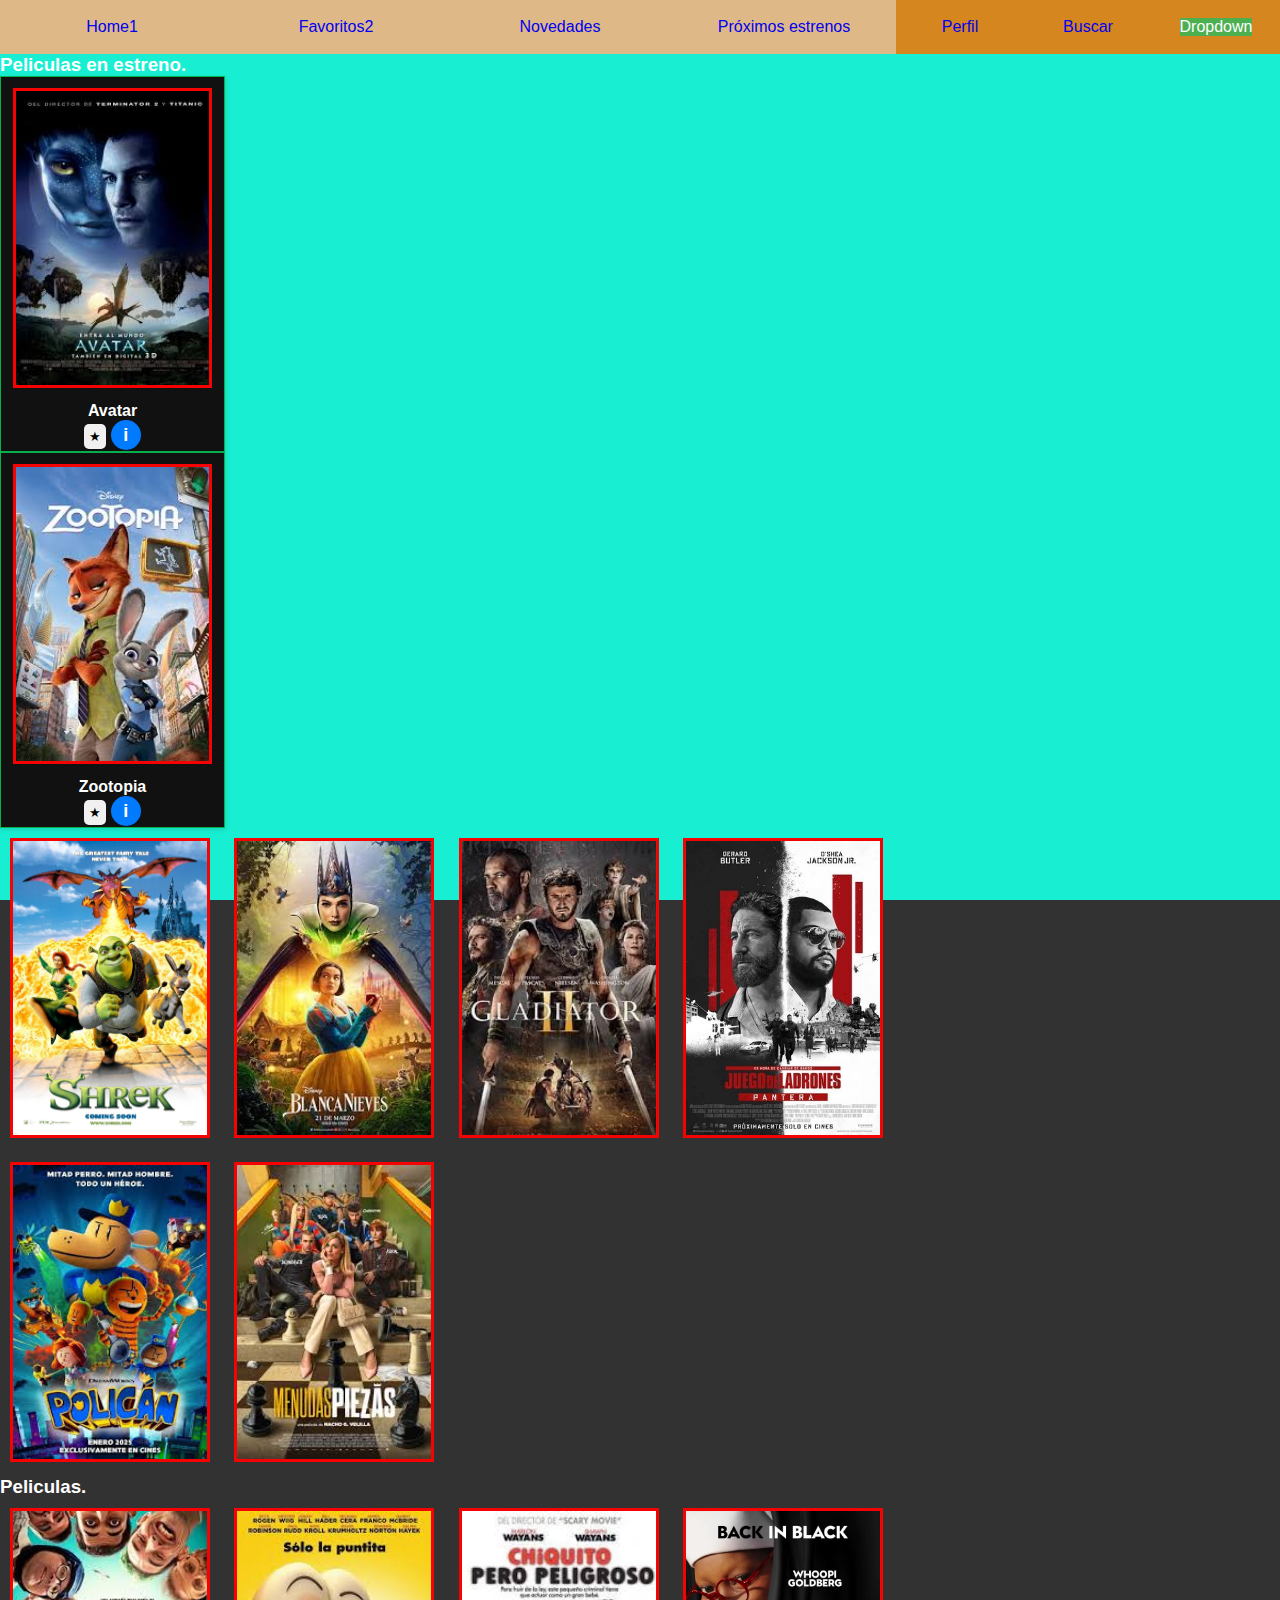
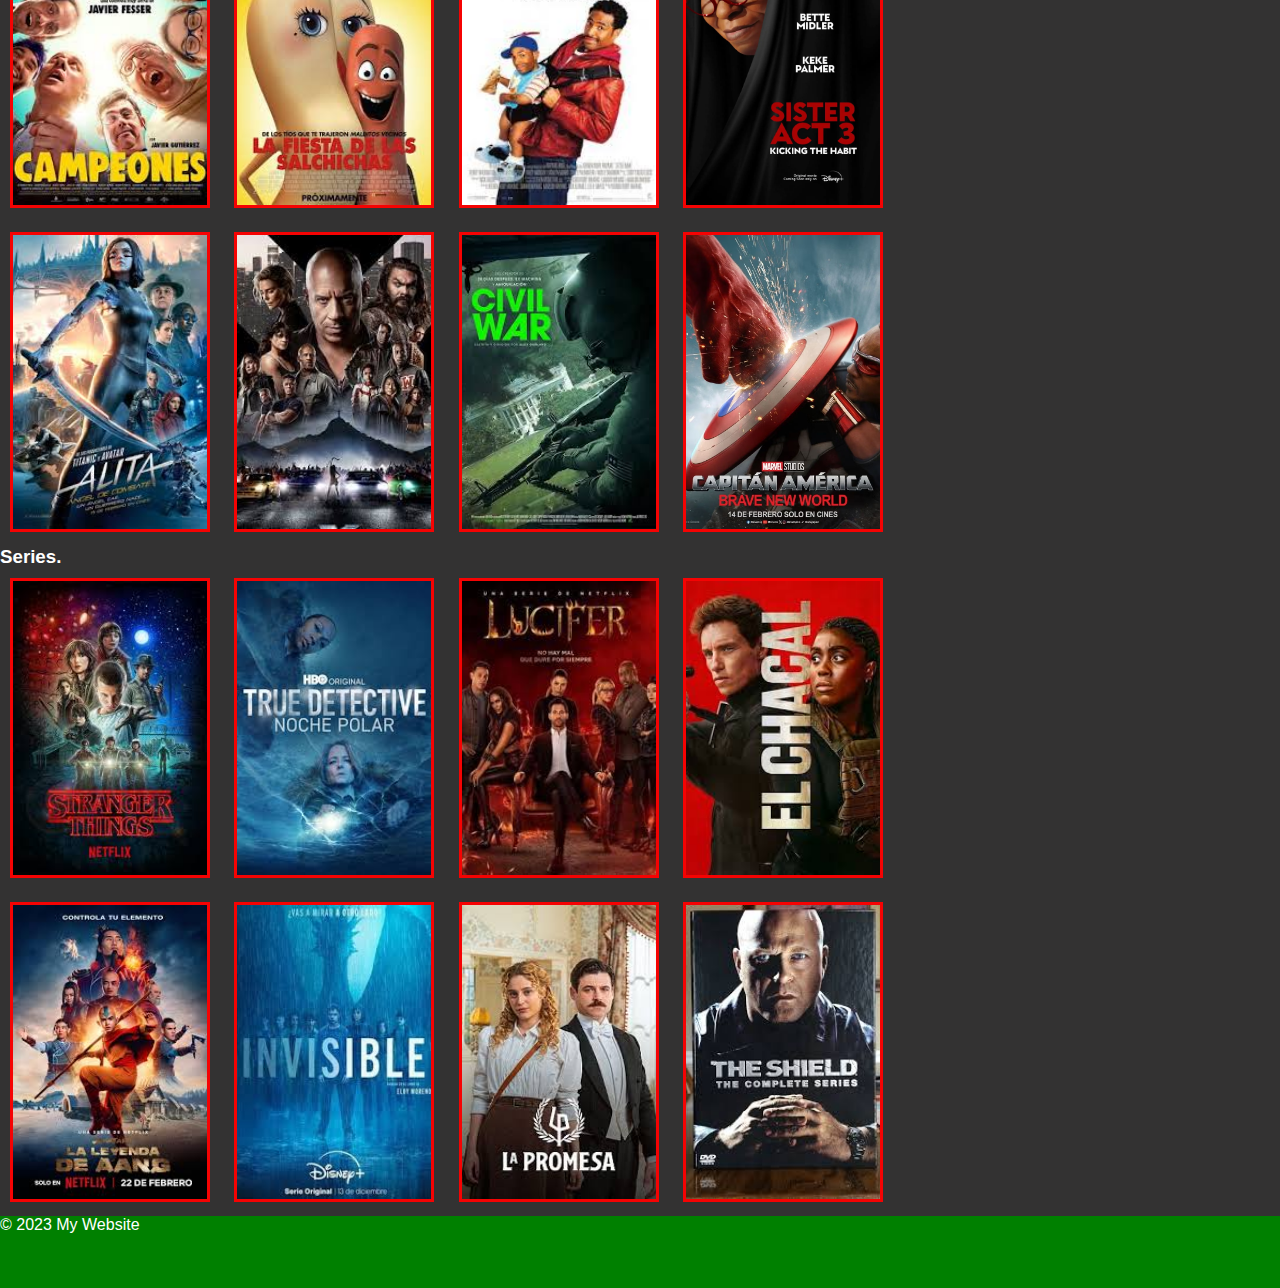
==== index.html @ f189e1e0 "He cambiado y arreglado la estructura." ====
<!DOCTYPE html>
<!-- Cabeceera con metadatos -->

<html lang="es">

<head>
    <meta charset="UTF-8">
    <meta name="viewport" content="width=device-width, initial-scale=1.0">
    <title>Ñecflix</title>
    <link rel="stylesheet" href="css/estructura.css" rel="stylesheet" type="text/css">
</head>

<!-- Cuerpo con contenido -->

<body>
    <div class="grid-layout">
        <nav id="barra1">
            <ul>
                <li><a href="index.html">Home1</a></li>
                <li><a href="index2.html">Favoritos2</a></li>
                <li><a href="contact.html">Novedades</a></li>
                <li><a href="contact.html">Próximos estrenos</a></li>
            </ul>
        </nav>
        <nav id="barra2">
            <ul>
                <li><a href="login.html">Perfil</a></li>
                <li><a href="register.html">Buscar</a></li>
                <li>
                    <div class="dropdown">
                        <button class="dropbtn">Dropdown</button>
                        <div class="dropdown-content">
                            <a href="#">Link 1</a>
                            <a href="#">Link 2</a>
                            <a href="#">Link 3</a>
                        </div>
                    </div>
                </li>
            </ul>

        </nav>
        
        <main class="main-content">
            <h3>Peliculas en estreno.</h3>
            <div class="fotos">
                
                <div class="producto">
                    <img class="foto" src="./imgs/avatar.jpg">
                   
                    <div class="info">
                        <h4>Avatar</h4>
                        <button class="estrella">★</button>
                        <div class="info-circle">i</div>
                       
                    </div>
                </div>
                <div class="producto">
                <img class="foto" src="./imgs/Zootropolis.jpg">
                <div class="info">
                    <h4>Zootopia</h4>
                    <button class="estrella">★</button>
                    <div class="info-circle">i</div>
                </div>
                </div>
                <img class="foto" src="./imgs/Shrek.jpg">
                <img class="foto" src="./imgs/Disney.jpg">
                <img class="foto" src="./imgs/Gladiator.jpg">
                <img class="foto" src="./imgs/Ladrones.jpg">
                <img class="foto" src="./imgs/Polican.jpg">
                <img class="foto" src="./imgs/Piezas.jpg">


           <h3>Peliculas.</h3>

            <img class="foto" src="./imgs/campeones.jpg">
            <img class="foto" src="./imgs/Salchicha.jpg">
            <img class="foto" src="./imgs/Chiquito.jpg">
            <img class="foto" src="./imgs/Back.webp">
            <img class="foto" src="./imgs/Alita.jpg">
            <img class="foto" src="./imgs/Fast an furius.jpg">
            <img class="foto" src="./imgs/War.jpg">
            <img class="foto" src="./imgs/America.avif">

           <h3>Series.</h3> 
           
           <img class="foto" src="./imgs/Stranger.jpg">
           <img class="foto" src="./imgs/Detective.jpg">
           <img class="foto" src="./imgs/Lucifer.jpg">
           <img class="foto" src="./imgs/Chacal.jpg">
           <img class="foto" src="./imgs/Hank.jpg">
           <img class="foto" src="./imgs/Invisible.jpg">
           <img class="foto" src="./imgs/Promesa.jpg">
           <img class="foto" src="./imgs/Escudo.jpg">

            </div>
         
    </main>
      
        
      
        <footer id="footer">
            <p>&copy; 2023 My Website</p>
        </footer>
    </div>

</body>

</html>
---- css/estructura.css ----
* {
    margin: 0;
    padding: 0;
    box-sizing: border-box;
}

body {
    font-family: Arial, sans-serif;
    background-color: #333232;
    color: #ffffff;
}


/* Disposicion del la pagina */

.grid-layout {
    display: grid;
    grid-template-columns: 70% auto;
    grid-template-rows: 6% auto 8%;
    grid-template-areas: 'barra1 barra2' 'cuerpo cuerpo' 'footer footer';
    width: 100%;
    height: 100vh;
    margin: 0 auto;
    background-color: rgb(24, 238, 209);
}

#barra1 {
    grid-area: barra1;
    width: 100%;
    background-color: yellow;
}

#barra2 {
    grid-area: barra2;
    width: 100%;
    background-color: palevioletred;
}

#barra1 ul,
#barra2 ul {
    display: flex;
    list-style-type: none;
}

#cuerpo {
    grid-area: cuerpo;
    background-color: rgb(255, 0, 0);
}

#footer {
 grid-area: footer;
 background-color: green;
}

a {
    text-decoration: none;
}

#barra2 ul {
    display: flex;
    justify-content: space-around;
    align-items: center;
    width: 100%;
    height: 100%;
}

#barra2 ul li {
    text-align: center;
    align-content: center;
    width: 100%;
    height: 100%;
    background-color: rgb(214, 134, 30);
}

#barra1 ul {
    display: flex;
    background-color: burlywood;
    width: 100%;
    height: 100%;
}

#barra1 ul li {
    text-align: center;
    align-content: center;
    width: 100%;
    height: 100%;
}


/* Estilos de boton desplegable*/

.dropbtn {
    background-color: #4CAF50;
    color: white;
    font-size: 16px;
    border: none;
    cursor: pointer;
}


/* The container <div> - needed to position the dropdown content */

.dropdown {
    position: relative;
    display: inline-block;
}


/* Dropdown Content (Hidden by Default) */

.dropdown-content {
    display: none;
    position: absolute;
    background-color: #f9f9f9;
    min-width: 160px;
    z-index: 1;
}


.footer {
    grid-area: footer;
    background-color: #333;
    color: white;
    text-align: center;
    padding: 10px;
}
    /*Jose Antonio*/
    .foto{
        width: 200px;
        height: 300px;
        object-fit: cover;
        margin: 10px;
        border: 3px solid rgb(245, 3, 3);
       text-align: center;
       line-height: 10px;
       
       
      
    }
    .producto {
        width: 225px; /* Ajusta según tu necesidad */
        text-align: center;
        border: 1px solid #06b14d;
        padding: 1px;
        box-shadow: 1px 2px 5px rgba(0, 0, 0, 0.1);
        background-color: #111111;
    }
    
    .producto img {
        width: 90%;
    }
    
    .info {
        margin-top: 0px;
        align-items: center;
        text-align: center;
    }
    
    .like-btn, .estrella {
        background: #f0f0f0;
        border: none;
        padding: 5px 5px;
        margin: 1Spx;
        border-radius: 5px;
        align-items: left;
    }
    s
    .like-btn:hover {
        background: #4CAF50;
        color: white;
    }
    
    .estrella:hover {
        background: #f8fc0f;
        color: rgb(10, 10, 10);
    }
    .h4{
        background-color: #f0f0f0;
    }
    
    
    .info-circle {
        width: 30px;
        height: 30px;
        background-color: #007bff; 
        color: white;
        font-size: 18px;
        font-weight: bold;
        text-align: center;
        line-height: 30px;
        border-radius: 50%; /* Hace que sea un círculo */
        cursor: pointer;
        display: inline-block;
    }
    
    .info-circle:hover {
        background-color: #0056b3; 
    }





.dropdown-content a {
    color: black;
    padding: 12px 16px;
    text-decoration: none;
    display: block;
}


/

.dropdown-content a:hover {
    background-color: #f1f1f1
}




.dropdown:hover .dropdown-content {
    display: block;
}



.dropdown:hover .dropbtn {
    background-color: #3e8e41;
}


/* Lo del RESPONSIVE */


/*TABLETS*/

@media (max-width: 768px) {
    .grid-layout {
        grid-template-columns: auto;
        grid-template-rows: 7% 7% 80% auto;
        grid-template-areas: 'barra1' 'barra2' 'cuerpo' 'footer';
    }
    #barra1 {
        grid-area: barra1;
        width: 100%;
        height: 100%;
    }
    #barra2 {
        grid-area: barra2;
        width: 100%;
        height: 100%;
    }
}


/*MOVILES*/

@media (max-width: 650px) {
    .grid-layout {
        grid-template-columns: 20% auto;
        grid-template-rows: 10% 80% auto;
        grid-template-areas: 'barra1 barra1' 'barra2 cuerpo' 'barra2 footer';
    }
    #barra1 {
        grid-area: barra1;
        width: 100%;
        height: 100;
    }
    #barra2 {
        grid-area: barra2;
        width: 100%;
        height: 100%;
    }
    #barra2 ul {
        display: block;
        list-style-type: none;
    }
}
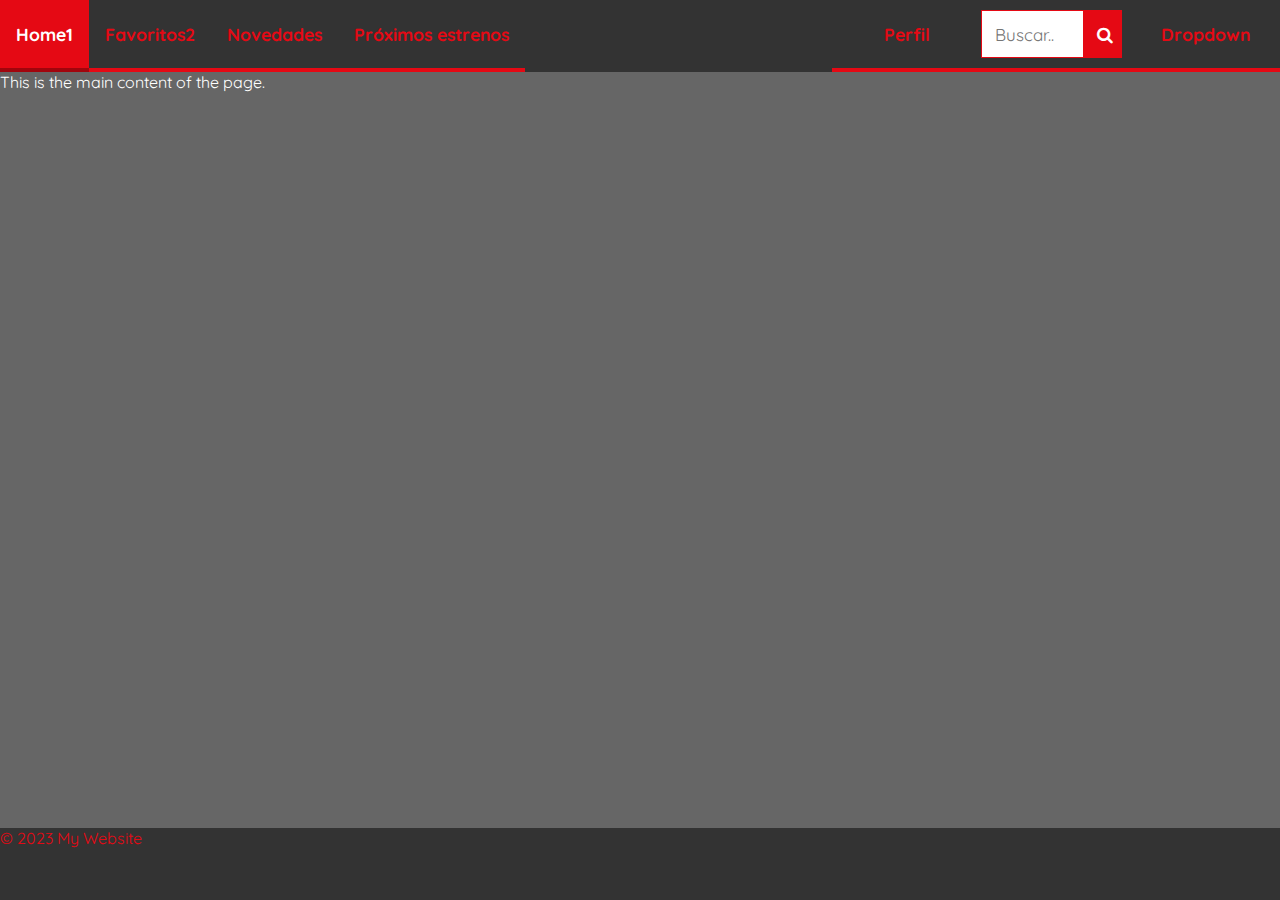
==== commit 5ee6dc44: "I3C1: Terminado: Corrección Página Responsive." ====
--- a/index.html
+++ b/index.html
@@ -8,6 +8,11 @@
     <meta name="viewport" content="width=device-width, initial-scale=1.0">
     <title>Ñecflix</title>
     <link rel="stylesheet" href="css/estructura.css" rel="stylesheet" type="text/css">
+    <link rel="stylesheet" href="css/variables.css" rel="stylesheet" type="text/css">
+    <link rel="stylesheet" href="https://cdnjs.cloudflare.com/ajax/libs/font-awesome/4.7.0/css/font-awesome.min.css">
+    <link rel="preconnect" href="https://fonts.googleapis.com">
+    <link rel="preconnect" href="https://fonts.gstatic.com" crossorigin>
+    <link href="https://fonts.googleapis.com/css2?family=Quicksand:wght@300..700&display=swap" rel="stylesheet">
 </head>
 
 <!-- Cuerpo con contenido -->
@@ -24,9 +29,14 @@
         </nav>
         <nav id="barra2">
             <ul>
-                <li><a href="login.html">Perfil</a></li>
-                <li><a href="register.html">Buscar</a></li>
-                <li>
+                <li class="botonPerfil"><a href="login.html">Perfil</a></li>
+                <li class="botonBuscador">
+                    <form class="example" action="action_page.php">
+                        <input type="text" placeholder="Buscar.." name="search">
+                        <button type="submit"><i class="fa fa-search"></i></button>
+                    </form>
+                </li>
+                <li class="botonDropdown">
                     <div class="dropdown">
                         <button class="dropbtn">Dropdown</button>
                         <div class="dropdown-content">
@@ -39,70 +49,13 @@
             </ul>
 
         </nav>
-        
-        <main class="main-content">
-            <h3>Peliculas en estreno.</h3>
-            <div class="fotos">
-                
-                <div class="producto">
-                    <img class="foto" src="./imgs/avatar.jpg">
-                   
-                    <div class="info">
-                        <h4>Avatar</h4>
-                        <button class="estrella">★</button>
-                        <div class="info-circle">i</div>
-                       
-                    </div>
-                </div>
-                <div class="producto">
-                <img class="foto" src="./imgs/Zootropolis.jpg">
-                <div class="info">
-                    <h4>Zootopia</h4>
-                    <button class="estrella">★</button>
-                    <div class="info-circle">i</div>
-                </div>
-                </div>
-                <img class="foto" src="./imgs/Shrek.jpg">
-                <img class="foto" src="./imgs/Disney.jpg">
-                <img class="foto" src="./imgs/Gladiator.jpg">
-                <img class="foto" src="./imgs/Ladrones.jpg">
-                <img class="foto" src="./imgs/Polican.jpg">
-                <img class="foto" src="./imgs/Piezas.jpg">
-
-
-           <h3>Peliculas.</h3>
-
-            <img class="foto" src="./imgs/campeones.jpg">
-            <img class="foto" src="./imgs/Salchicha.jpg">
-            <img class="foto" src="./imgs/Chiquito.jpg">
-            <img class="foto" src="./imgs/Back.webp">
-            <img class="foto" src="./imgs/Alita.jpg">
-            <img class="foto" src="./imgs/Fast an furius.jpg">
-            <img class="foto" src="./imgs/War.jpg">
-            <img class="foto" src="./imgs/America.avif">
-
-           <h3>Series.</h3> 
-           
-           <img class="foto" src="./imgs/Stranger.jpg">
-           <img class="foto" src="./imgs/Detective.jpg">
-           <img class="foto" src="./imgs/Lucifer.jpg">
-           <img class="foto" src="./imgs/Chacal.jpg">
-           <img class="foto" src="./imgs/Hank.jpg">
-           <img class="foto" src="./imgs/Invisible.jpg">
-           <img class="foto" src="./imgs/Promesa.jpg">
-           <img class="foto" src="./imgs/Escudo.jpg">
-
-            </div>
-         
-    </main>
-      
-        
-      
+        <main id="cuerpo">
+            <p>This is the main content of the page.</p>
+        </main>
         <footer id="footer">
             <p>&copy; 2023 My Website</p>
         </footer>
     </div>
-
 </body>
 
 </html>--- a/css/estructura.css
+++ b/css/estructura.css
@@ -1,10 +1,16 @@
-
 * {
     margin: 0;
     padding: 0;
     box-sizing: border-box;
 }
 
+* {
+    font-family: "Quicksand", serif;
+    font-optical-sizing: auto;
+    font-weight: 400;
+    font-style: normal;
+}
+
 body {
     font-family: Arial, sans-serif;
     background-color: #333232;
@@ -16,25 +22,24 @@
 
 .grid-layout {
     display: grid;
-    grid-template-columns: 70% auto;
-    grid-template-rows: 6% auto 8%;
+    grid-template-columns: 65% auto;
+    grid-template-rows: 8% auto 8%;
     grid-template-areas: 'barra1 barra2' 'cuerpo cuerpo' 'footer footer';
     width: 100%;
     height: 100vh;
     margin: 0 auto;
-    background-color: rgb(24, 238, 209);
+    background-color: var(--colorInterface);
 }
 
 #barra1 {
     grid-area: barra1;
     width: 100%;
-    background-color: yellow;
+    background-color: var(--colorInterface);
 }
 
 #barra2 {
     grid-area: barra2;
     width: 100%;
-    background-color: palevioletred;
 }
 
 #barra1 ul,
@@ -45,12 +50,13 @@
 
 #cuerpo {
     grid-area: cuerpo;
-    background-color: rgb(255, 0, 0);
+    background-color: var(--colorFondo);
 }
 
 #footer {
- grid-area: footer;
- background-color: green;
+    grid-area: footer;
+    background-color: var(--colorInterface);
+    color: var(--colorRojo);
 }
 
 a {
@@ -70,12 +76,13 @@
     align-content: center;
     width: 100%;
     height: 100%;
-    background-color: rgb(214, 134, 30);
+    background-color: var(--colorInterface);
+    border-bottom: var(--colorRojo) 0.5vh solid;
 }
 
 #barra1 ul {
     display: flex;
-    background-color: burlywood;
+    justify-content: flex-start;
     width: 100%;
     height: 100%;
 }
@@ -83,17 +90,47 @@
 #barra1 ul li {
     text-align: center;
     align-content: center;
-    width: 100%;
-    height: 100%;
+    height: 100%;
+    padding-left: 1em;
+    padding-right: 1em;
+    background-color: var(--colorInterface);
+    border-bottom: var(--colorRojo) 0.5vh solid;
+}
+
+#barra1 ul li a,
+#barra2 ul li a {
+    width: 100%;
+    height: 100%;
+    color: var(--colorRojo);
+    text-decoration: none;
+    font-size: 1.1em;
+    font-weight: bolder;
+}
+
+#barra1 ul li:hover,
+#barra2 ul li:hover {
+    background-color: var(--colorRojo);
+    border-bottom: var(--colorRojoRespaldo) 0.5vh solid;
+    a {
+        color: var(--colorBlanco);
+    }
+}
+
+#barra2 ul li.buscador:hover {
+    background-color: var(--colorInterface);
+    border-bottom: var(--colorRojo) 0.5vh solid;
 }
 
 
 /* Estilos de boton desplegable*/
 
 .dropbtn {
-    background-color: #4CAF50;
-    color: white;
-    font-size: 16px;
+    width: 100%;
+    height: 100%;
+    background-color: var(--colorInterface);
+    font-size: 1.1em;
+    font-weight: bolder;
+    color: var(--colorRojo);
     border: none;
     cursor: pointer;
 }
@@ -102,8 +139,10 @@
 /* The container <div> - needed to position the dropdown content */
 
 .dropdown {
+    width: 100%;
+    height: 100%;
     position: relative;
-    display: inline-block;
+    display: block;
 }
 
 
@@ -113,129 +152,103 @@
     display: none;
     position: absolute;
     background-color: #f9f9f9;
-    min-width: 160px;
+    width: 100%;
     z-index: 1;
 }
 
 
-.footer {
-    grid-area: footer;
-    background-color: #333;
-    color: white;
-    text-align: center;
-    padding: 10px;
-}
-    /*Jose Antonio*/
-    .foto{
-        width: 200px;
-        height: 300px;
-        object-fit: cover;
-        margin: 10px;
-        border: 3px solid rgb(245, 3, 3);
-       text-align: center;
-       line-height: 10px;
-       
-       
-      
-    }
-    .producto {
-        width: 225px; /* Ajusta según tu necesidad */
-        text-align: center;
-        border: 1px solid #06b14d;
-        padding: 1px;
-        box-shadow: 1px 2px 5px rgba(0, 0, 0, 0.1);
-        background-color: #111111;
-    }
-    
-    .producto img {
-        width: 90%;
-    }
-    
-    .info {
-        margin-top: 0px;
-        align-items: center;
-        text-align: center;
-    }
-    
-    .like-btn, .estrella {
-        background: #f0f0f0;
-        border: none;
-        padding: 5px 5px;
-        margin: 1Spx;
-        border-radius: 5px;
-        align-items: left;
-    }
-    s
-    .like-btn:hover {
-        background: #4CAF50;
-        color: white;
-    }
-    
-    .estrella:hover {
-        background: #f8fc0f;
-        color: rgb(10, 10, 10);
-    }
-    .h4{
-        background-color: #f0f0f0;
-    }
-    
-    
-    .info-circle {
-        width: 30px;
-        height: 30px;
-        background-color: #007bff; 
-        color: white;
-        font-size: 18px;
-        font-weight: bold;
-        text-align: center;
-        line-height: 30px;
-        border-radius: 50%; /* Hace que sea un círculo */
-        cursor: pointer;
-        display: inline-block;
-    }
-    
-    .info-circle:hover {
-        background-color: #0056b3; 
-    }
-
-
-
-
+/* Links inside the dropdown */
 
 .dropdown-content a {
     color: black;
-    padding: 12px 16px;
+    padding-top: 1em;
+    padding-bottom: 1em;
     text-decoration: none;
     display: block;
 }
 
 
-/
+/* Change color of dropdown links on hover */
 
 .dropdown-content a:hover {
     background-color: #f1f1f1
 }
 
 
-
+/* Show the dropdown menu on hover */
 
 .dropdown:hover .dropdown-content {
     display: block;
 }
 
 
+/* Change the background color of the dropdown button when the dropdown content is shown */
 
 .dropdown:hover .dropbtn {
-    background-color: #3e8e41;
-}
-
-
-/* Lo del RESPONSIVE */
-
-
-/*TABLETS*/
-
-@media (max-width: 768px) {
+    background-color: var(--colorRojo);
+    color: var(--colorBlanco);
+}
+
+
+/*---BOTON BUSCAR-----------------------------------------------------------------------------------------------------------*/
+
+.example input[type=text] {
+    padding: 1vw;
+    font-size: 17px;
+    border: 1px solid var(--colorRojo);
+    float: left;
+    width: 80%;
+    height: 100%;
+    background: var(--colorBlanco);
+}
+
+
+/* Style the submit button */
+
+form.example button {
+    float: left;
+    width: 20%;
+    padding: 1vw;
+    background: var(--colorRojo);
+    color: var(--colorBlanco);
+    font-size: 17px;
+    border: 1px solid var(--colorRojo);
+    border-left: none;
+    /* Prevent double borders */
+    cursor: pointer;
+}
+
+form.example button:hover {
+    background: var(--colorRojoRespaldo);
+}
+
+
+/* Clear floats */
+
+form.example::after {
+    content: "";
+    clear: both;
+    display: table;
+}
+
+
+/*---Lo del RESPONSIVE------------------------------------------------------------------------------------------------------ */
+
+
+/*GRANDES*/
+
+.example input[type=text] {
+    width: 8vw;
+}
+
+form.example button {
+    width: 3vw;
+}
+
+
+/*MEDIANO*/
+
+@media (max-width: 975px) {
     .grid-layout {
         grid-template-columns: auto;
         grid-template-rows: 7% 7% 80% auto;
@@ -251,12 +264,22 @@
         width: 100%;
         height: 100%;
     }
-}
-
-
-/*MOVILES*/
-
-@media (max-width: 650px) {
+    #barra1 ul li {
+        width: 100%;
+        padding: 0;
+    }
+    .example input[type=text] {
+        width: 80%;
+    }
+    form.example button {
+        width: 20%;
+    }
+}
+
+
+/*NORMAL*/
+
+@media (max-width: 768px) {
     .grid-layout {
         grid-template-columns: 20% auto;
         grid-template-rows: 10% 80% auto;
@@ -276,5 +299,56 @@
         display: block;
         list-style-type: none;
     }
-}
-
+    #barra2 ul li {
+        text-align: center;
+        align-content: center;
+        width: 100%;
+        height: 10vh;
+    }
+}
+
+
+/*PEQUEÑAS*/
+
+@media (max-width: 480px) {
+    .grid-layout {
+        grid-template-columns: 20% auto;
+        grid-template-rows: 40% auto 10%;
+        grid-template-areas: ' barra1 cuerpo' 'barra2 cuerpo' 'barra2 footer';
+    }
+    #barra1,
+    #barra2 {
+        font-size: 3vw;
+    }
+    #barra1 {
+        grid-area: barra1;
+        width: 100%;
+        height: 100%;
+    }
+    #barra2 {
+        grid-area: barra2;
+        width: 100%;
+        height: 100%;
+    }
+    #barra1 ul,
+    #barra2 ul {
+        display: block;
+        list-style-type: none;
+    }
+    #barra1 ul li,
+    #barra2 ul li {
+        text-align: center;
+        align-content: center;
+        width: 100%;
+        height: 10vh;
+    }
+    .botonBuscador {
+        /*display: none;*/
+    }
+    .example input[type=text] {
+        font-size: 3vw;
+    }
+    form.example button {
+        font-size: 3vw;
+    }
+}--- a/css/variables.css
+++ b/css/variables.css
@@ -0,0 +1,8 @@
+:root {
+    --colorInterface: #333;
+    --colorInterfaceRespaldo: #4e4e4e;
+    --colorFondo: #666666;
+    --colorRojo: #E50914;
+    --colorRojoRespaldo: #a1050d;
+    --colorBlanco: #ffffff;
+}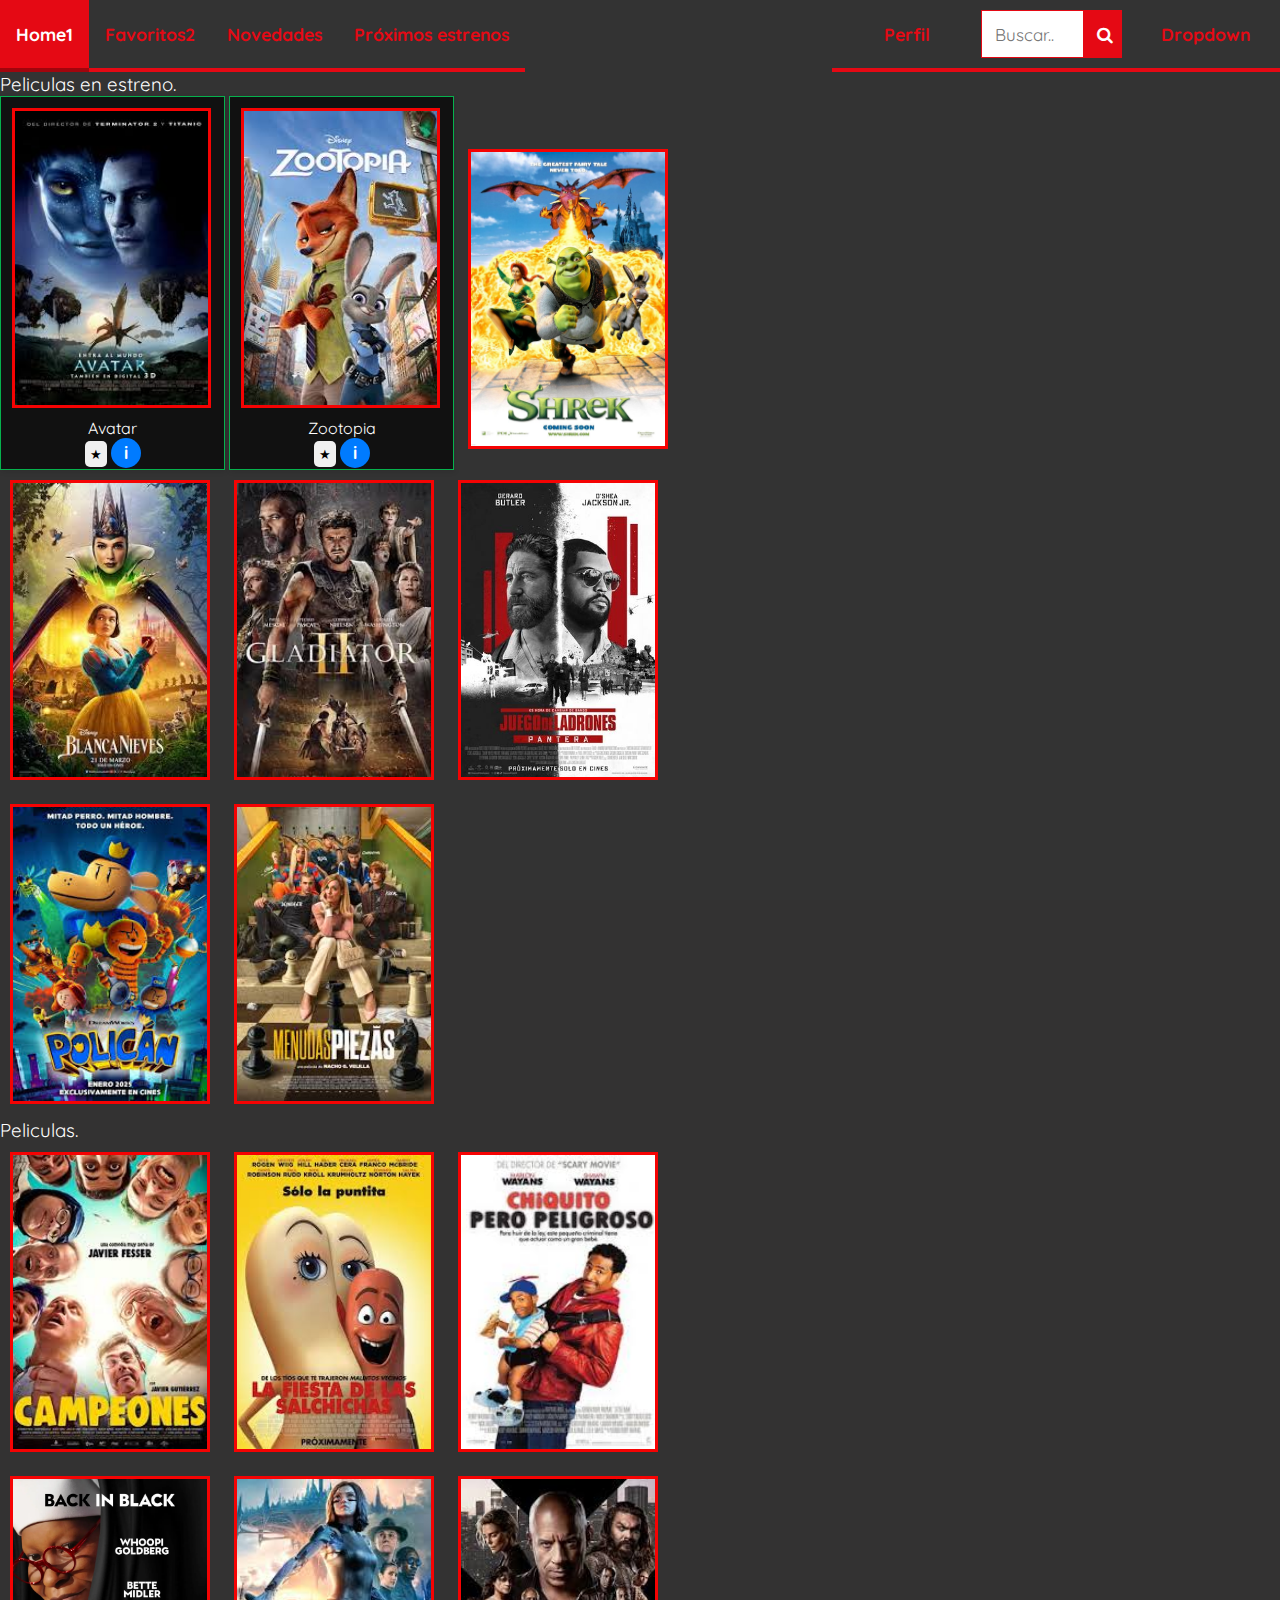
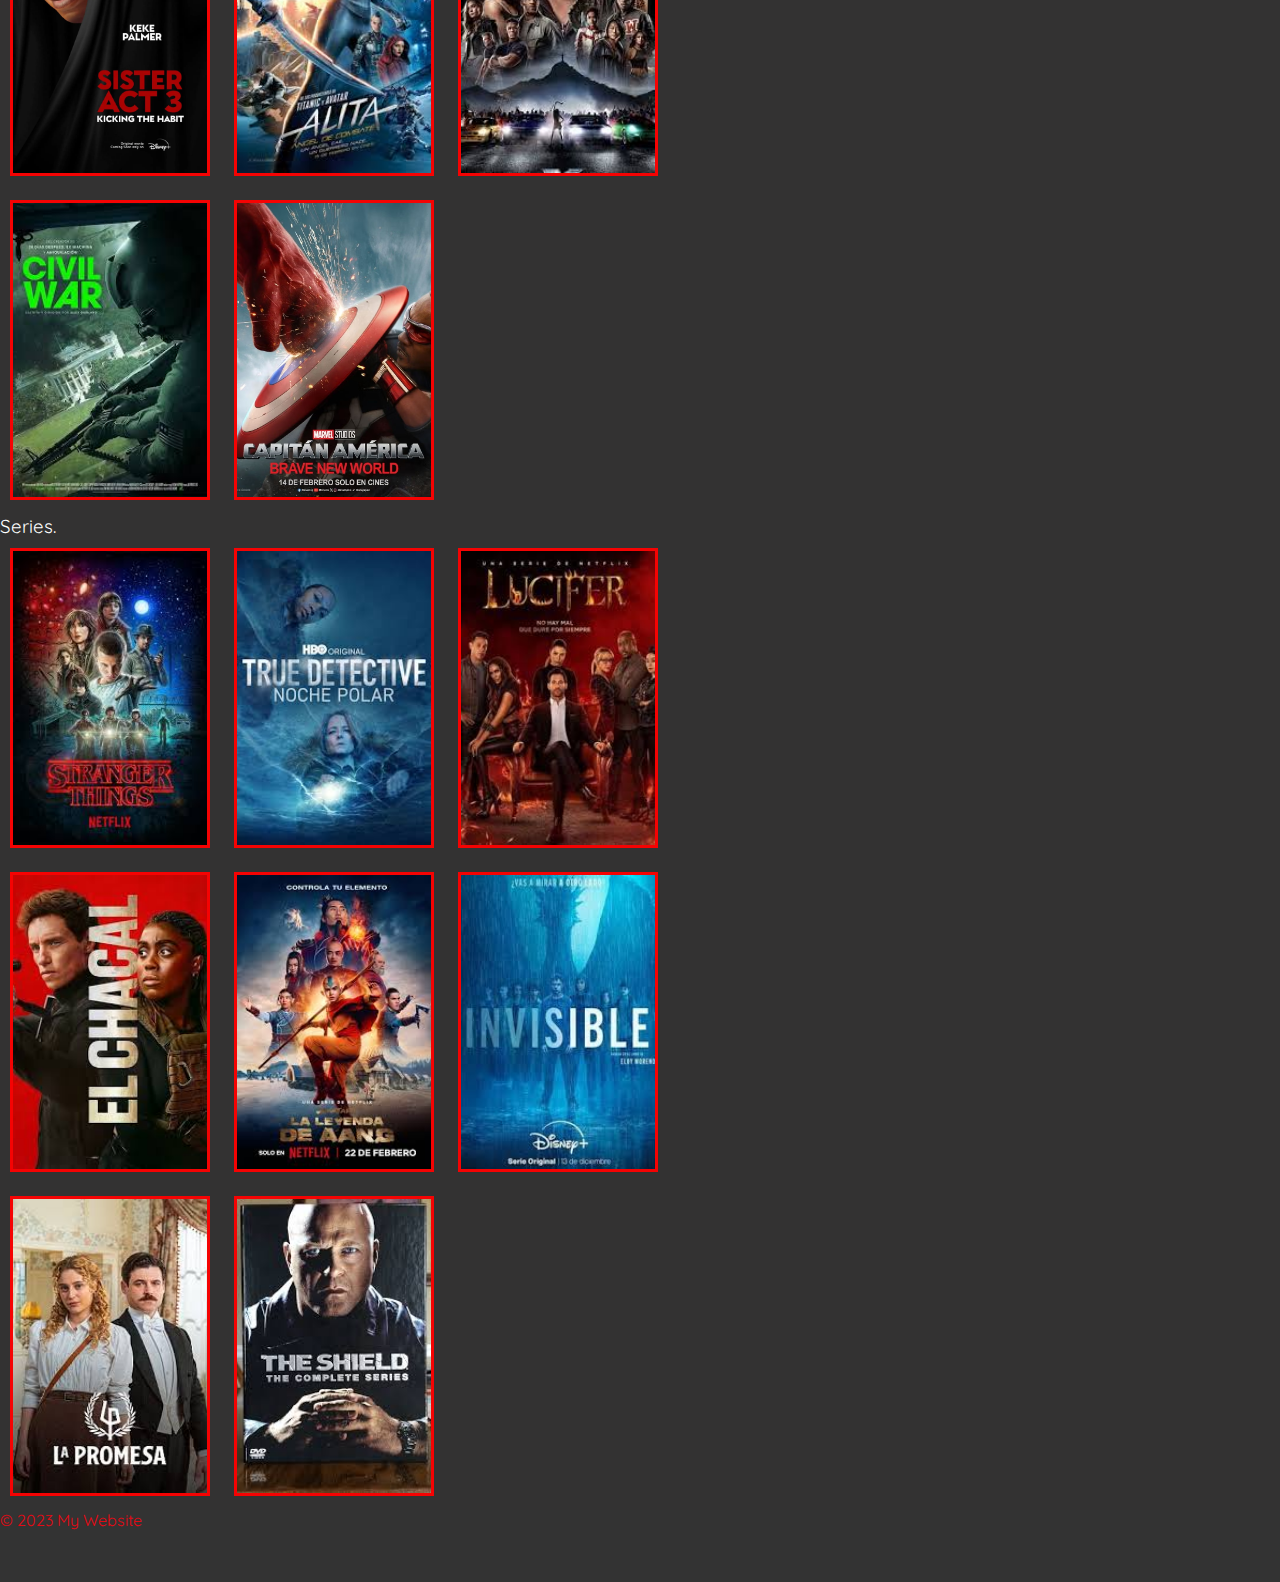
==== commit 7be7c6fb: "Merge branch 'main' into issue3" ====
--- a/index.html
+++ b/index.html
@@ -49,13 +49,70 @@
             </ul>
 
         </nav>
-        <main id="cuerpo">
-            <p>This is the main content of the page.</p>
-        </main>
+        
+        <main class="main-content">
+            <h3>Peliculas en estreno.</h3>
+            <div class="fotos">
+                
+                <div class="producto">
+                    <img class="foto" src="./imgs/avatar.jpg">
+                   
+                    <div class="info">
+                        <h4>Avatar</h4>
+                        <button class="estrella">★</button>
+                        <div class="info-circle">i</div>
+                       
+                    </div>
+                </div>
+                <div class="producto">
+                <img class="foto" src="./imgs/Zootropolis.jpg">
+                <div class="info">
+                    <h4>Zootopia</h4>
+                    <button class="estrella">★</button>
+                    <div class="info-circle">i</div>
+                </div>
+                </div>
+                <img class="foto" src="./imgs/Shrek.jpg">
+                <img class="foto" src="./imgs/Disney.jpg">
+                <img class="foto" src="./imgs/Gladiator.jpg">
+                <img class="foto" src="./imgs/Ladrones.jpg">
+                <img class="foto" src="./imgs/Polican.jpg">
+                <img class="foto" src="./imgs/Piezas.jpg">
+
+
+           <h3>Peliculas.</h3>
+
+            <img class="foto" src="./imgs/campeones.jpg">
+            <img class="foto" src="./imgs/Salchicha.jpg">
+            <img class="foto" src="./imgs/Chiquito.jpg">
+            <img class="foto" src="./imgs/Back.webp">
+            <img class="foto" src="./imgs/Alita.jpg">
+            <img class="foto" src="./imgs/Fast an furius.jpg">
+            <img class="foto" src="./imgs/War.jpg">
+            <img class="foto" src="./imgs/America.avif">
+
+           <h3>Series.</h3> 
+           
+           <img class="foto" src="./imgs/Stranger.jpg">
+           <img class="foto" src="./imgs/Detective.jpg">
+           <img class="foto" src="./imgs/Lucifer.jpg">
+           <img class="foto" src="./imgs/Chacal.jpg">
+           <img class="foto" src="./imgs/Hank.jpg">
+           <img class="foto" src="./imgs/Invisible.jpg">
+           <img class="foto" src="./imgs/Promesa.jpg">
+           <img class="foto" src="./imgs/Escudo.jpg">
+
+            </div>
+         
+    </main>
+      
+        
+      
         <footer id="footer">
             <p>&copy; 2023 My Website</p>
         </footer>
     </div>
+
 </body>
 
 </html>--- a/css/estructura.css
+++ b/css/estructura.css
@@ -157,7 +157,92 @@
 }
 
 
-/* Links inside the dropdown */
+.footer {
+    grid-area: footer;
+    background-color: #333;
+    color: white;
+    text-align: center;
+    padding: 10px;
+}
+    /*Jose Antonio*/
+    .foto{
+        width: 200px;
+        height: 300px;
+        object-fit: cover;
+        margin: 10px;
+        border: 3px solid rgb(245, 3, 3);
+       text-align: center;
+       line-height: 10px;
+       
+        
+      
+    }
+    .producto {
+        width: 225px; /* Ajusta según tu necesidad */
+        text-align: center;
+        border: 1px solid #06b14d;
+        padding: 1px;
+        box-shadow: 1px 2px 5px rgba(0, 0, 0, 0.1);
+        background-color: #111111;
+        display: inline-block;
+
+    }
+    
+    .producto img {
+        width: 90%;
+        display: flex;
+    }
+    
+    .info {
+        margin-top: 5px;
+        align-items: center;
+        text-align: center;
+    }
+    
+    .like-btn, .estrella {
+        background: #f0f0f0;
+        border: none;
+        padding: 5px 5px;
+        margin: 1Spx;
+        border-radius: 5px;
+        align-items: left;
+    }
+    s
+    .like-btn:hover {
+        background: #4CAF50;
+        color: white;
+    }
+    
+    .estrella:hover {
+        background: #f8fc0f;
+        color: rgb(10, 10, 10);
+    }
+    .h4{
+        background-color: #f0f0f0;
+    }
+    
+    
+    .info-circle {
+        width: 30px;
+        height: 30px;
+        background-color: #007bff; 
+        color: white;
+        font-size: 18px;
+        font-weight: bold;
+        text-align: center;
+        line-height: 30px;
+        border-radius: 50%; /* Hace que sea un círculo */
+        cursor: pointer;
+        display: inline-block;
+    }
+    
+    .info-circle:hover {
+        background-color: #0056b3; 
+    }
+
+
+
+
 
 .dropdown-content a {
     color: black;
@@ -168,21 +253,20 @@
 }
 
 
-/* Change color of dropdown links on hover */
+/
 
 .dropdown-content a:hover {
     background-color: #f1f1f1
 }
 
 
-/* Show the dropdown menu on hover */
+
 
 .dropdown:hover .dropdown-content {
     display: block;
 }
 
 
-/* Change the background color of the dropdown button when the dropdown content is shown */
 
 .dropdown:hover .dropbtn {
     background-color: var(--colorRojo);
@@ -351,4 +435,4 @@
     form.example button {
         font-size: 3vw;
     }
-}+}
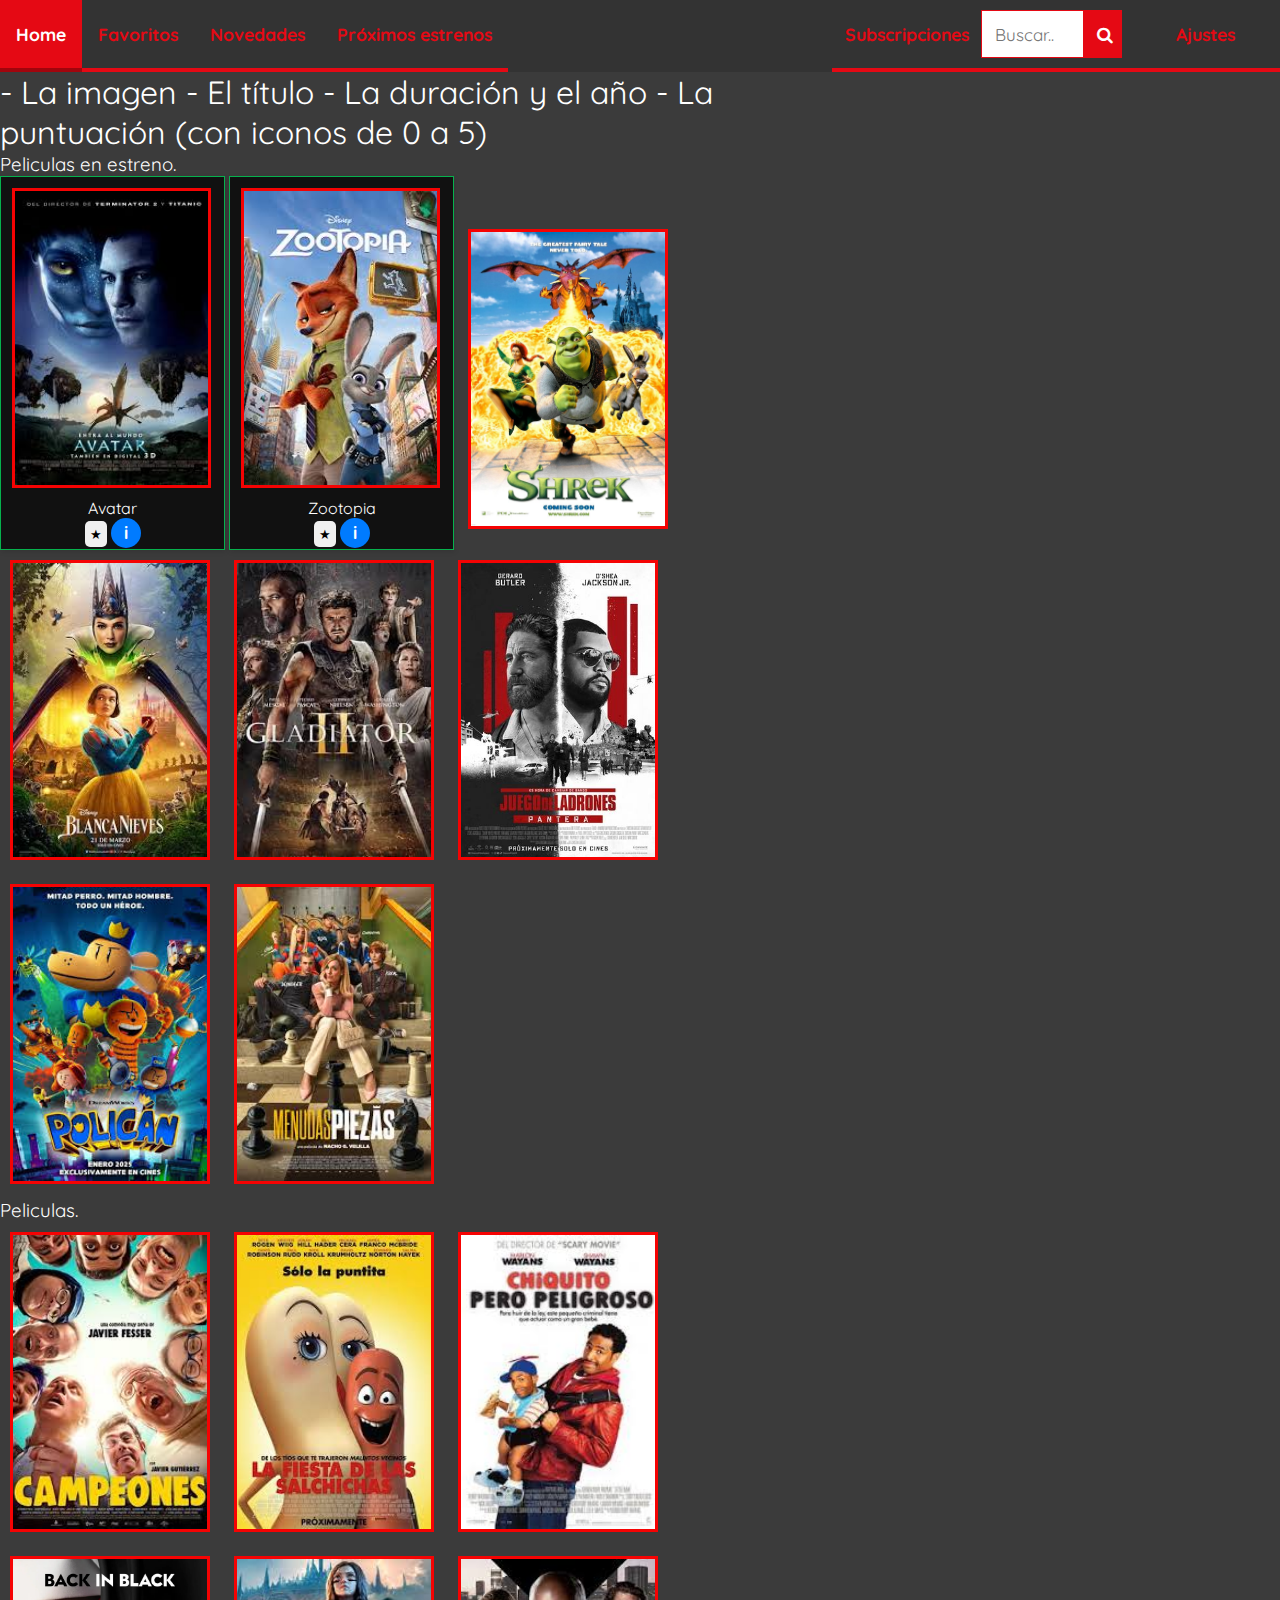
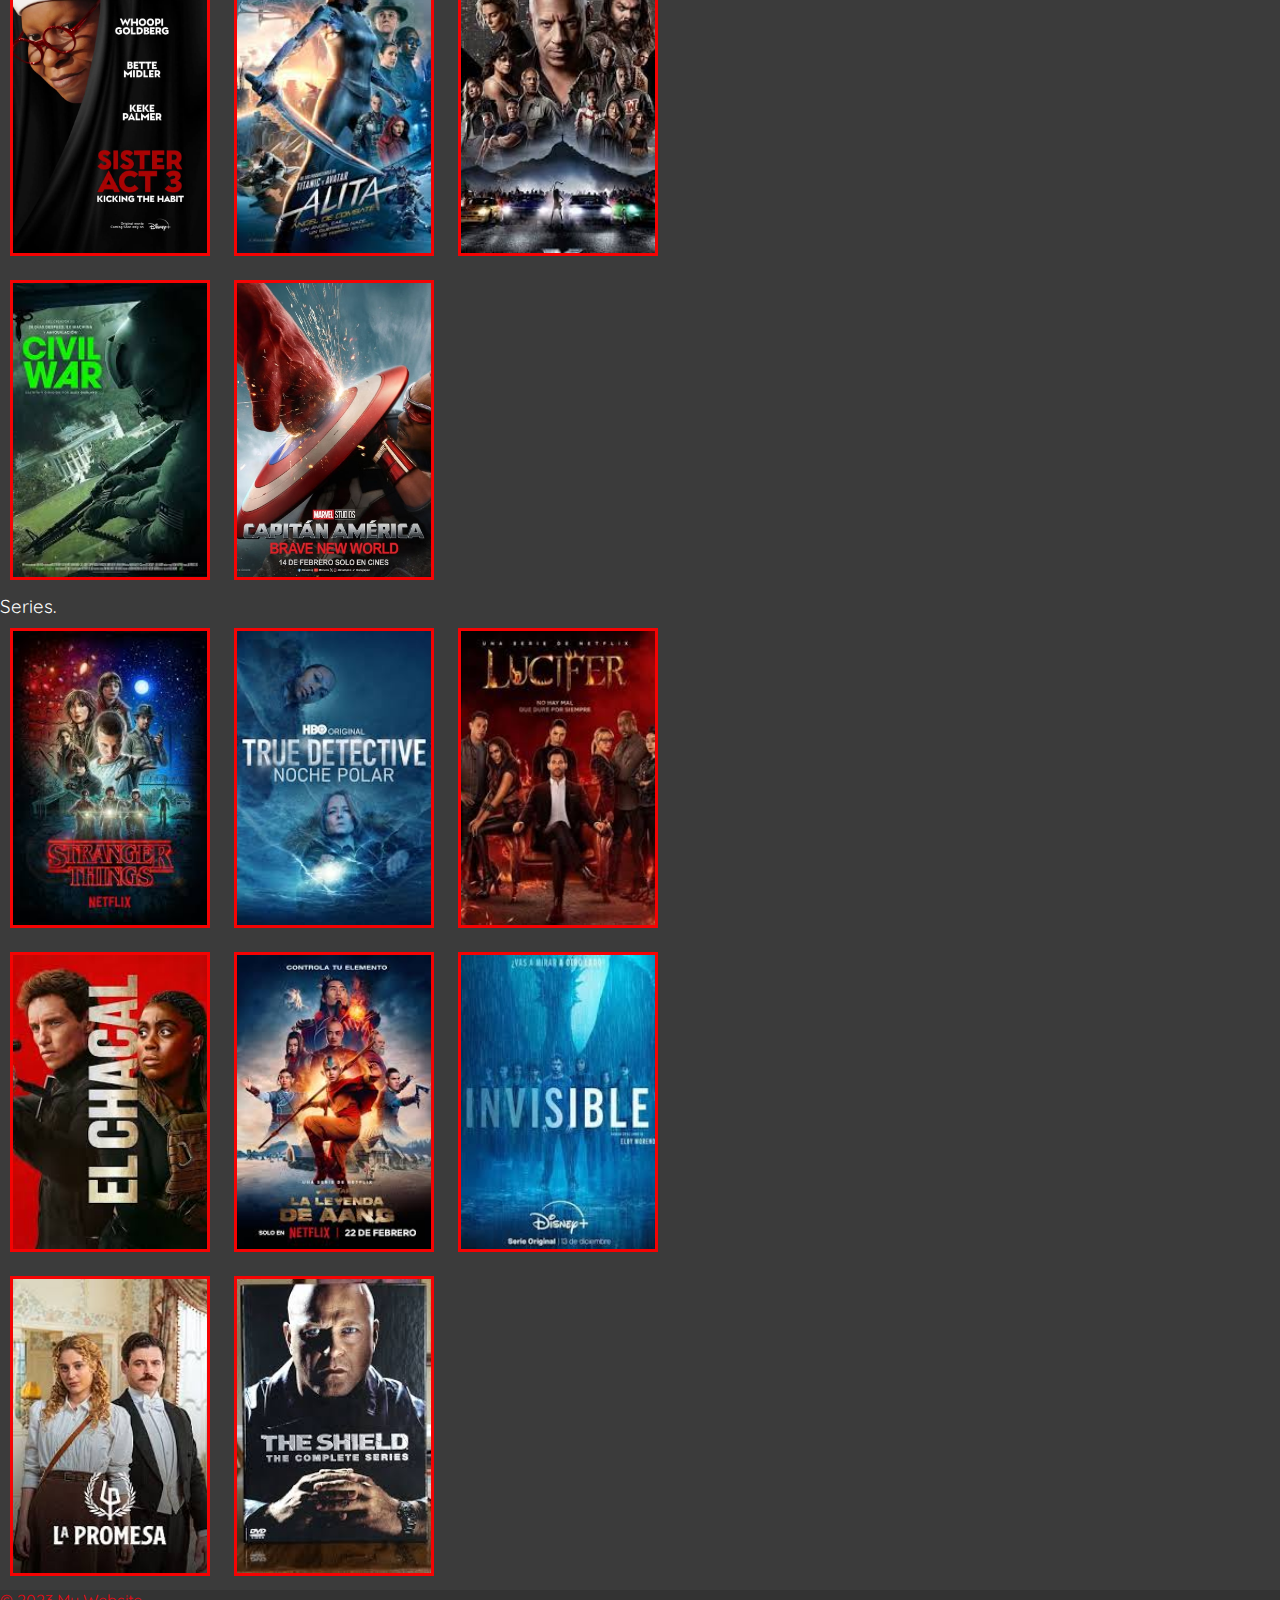
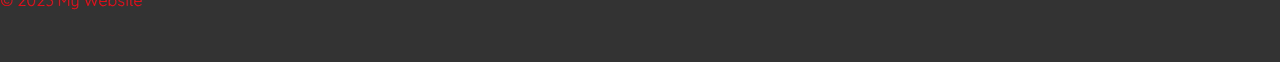
==== commit 257f8626: "C4: Terminado bugs solucionados." ====
--- a/index.html
+++ b/index.html
@@ -9,10 +9,12 @@
     <title>Ñecflix</title>
     <link rel="stylesheet" href="css/estructura.css" rel="stylesheet" type="text/css">
     <link rel="stylesheet" href="css/variables.css" rel="stylesheet" type="text/css">
+    <link rel="stylesheet" href="css/estiloImagenes.css" rel="stylesheet" type="text/css">
     <link rel="stylesheet" href="https://cdnjs.cloudflare.com/ajax/libs/font-awesome/4.7.0/css/font-awesome.min.css">
     <link rel="preconnect" href="https://fonts.googleapis.com">
     <link rel="preconnect" href="https://fonts.gstatic.com" crossorigin>
     <link href="https://fonts.googleapis.com/css2?family=Quicksand:wght@300..700&display=swap" rel="stylesheet">
+    <link rel="stylesheet" href="https://cdn.jsdelivr.net/npm/bootstrap-icons@1.11.3/font/bootstrap-icons.min.css">
 </head>
 
 <!-- Cuerpo con contenido -->
@@ -21,15 +23,15 @@
     <div class="grid-layout">
         <nav id="barra1">
             <ul>
-                <li><a href="index.html">Home1</a></li>
-                <li><a href="index2.html">Favoritos2</a></li>
-                <li><a href="contact.html">Novedades</a></li>
-                <li><a href="contact.html">Próximos estrenos</a></li>
+                <li><a href="./index.html">Home</a></li>
+                <li><a href="#">Favoritos</a></li>
+                <li><a href="#">Novedades</a></li>
+                <li><a href="#">Próximos estrenos</a></li>
             </ul>
         </nav>
         <nav id="barra2">
             <ul>
-                <li class="botonPerfil"><a href="login.html">Perfil</a></li>
+                <li class="botonPerfil"><a href="login.html">Subscripciones</a></li>
                 <li class="botonBuscador">
                     <form class="example" action="action_page.php">
                         <input type="text" placeholder="Buscar.." name="search">
@@ -38,39 +40,40 @@
                 </li>
                 <li class="botonDropdown">
                     <div class="dropdown">
-                        <button class="dropbtn">Dropdown</button>
+                        <button class="dropbtn">Ajustes</button>
                         <div class="dropdown-content">
-                            <a href="#">Link 1</a>
-                            <a href="#">Link 2</a>
-                            <a href="#">Link 3</a>
+                            <a href="./perfil.html">Perfil</a>
+                            <a href="#">Cerrar Sesión</a>
+                            <a href="#">Config.</a>
                         </div>
                     </div>
                 </li>
             </ul>
 
         </nav>
-        
+
         <main class="main-content">
+            <h1>- La imagen - El título - La duración y el año - La puntuación (con iconos de 0 a 5)</h1>
             <h3>Peliculas en estreno.</h3>
             <div class="fotos">
-                
+
                 <div class="producto">
                     <img class="foto" src="./imgs/avatar.jpg">
-                   
+
                     <div class="info">
                         <h4>Avatar</h4>
                         <button class="estrella">★</button>
                         <div class="info-circle">i</div>
-                       
+
                     </div>
                 </div>
                 <div class="producto">
-                <img class="foto" src="./imgs/Zootropolis.jpg">
-                <div class="info">
-                    <h4>Zootopia</h4>
-                    <button class="estrella">★</button>
-                    <div class="info-circle">i</div>
-                </div>
+                    <img class="foto" src="./imgs/Zootropolis.jpg">
+                    <div class="info">
+                        <h4>Zootopia</h4>
+                        <button class="estrella">★</button>
+                        <div class="info-circle">i</div>
+                    </div>
                 </div>
                 <img class="foto" src="./imgs/Shrek.jpg">
                 <img class="foto" src="./imgs/Disney.jpg">
@@ -80,34 +83,34 @@
                 <img class="foto" src="./imgs/Piezas.jpg">
 
 
-           <h3>Peliculas.</h3>
+                <h3>Peliculas.</h3>
 
-            <img class="foto" src="./imgs/campeones.jpg">
-            <img class="foto" src="./imgs/Salchicha.jpg">
-            <img class="foto" src="./imgs/Chiquito.jpg">
-            <img class="foto" src="./imgs/Back.webp">
-            <img class="foto" src="./imgs/Alita.jpg">
-            <img class="foto" src="./imgs/Fast an furius.jpg">
-            <img class="foto" src="./imgs/War.jpg">
-            <img class="foto" src="./imgs/America.avif">
+                <img class="foto" src="./imgs/campeones.jpg">
+                <img class="foto" src="./imgs/Salchicha.jpg">
+                <img class="foto" src="./imgs/Chiquito.jpg">
+                <img class="foto" src="./imgs/Back.webp">
+                <img class="foto" src="./imgs/Alita.jpg">
+                <img class="foto" src="./imgs/Fast an furius.jpg">
+                <img class="foto" src="./imgs/War.jpg">
+                <img class="foto" src="./imgs/America.avif">
 
-           <h3>Series.</h3> 
-           
-           <img class="foto" src="./imgs/Stranger.jpg">
-           <img class="foto" src="./imgs/Detective.jpg">
-           <img class="foto" src="./imgs/Lucifer.jpg">
-           <img class="foto" src="./imgs/Chacal.jpg">
-           <img class="foto" src="./imgs/Hank.jpg">
-           <img class="foto" src="./imgs/Invisible.jpg">
-           <img class="foto" src="./imgs/Promesa.jpg">
-           <img class="foto" src="./imgs/Escudo.jpg">
+                <h3>Series.</h3>
+
+                <img class="foto" src="./imgs/Stranger.jpg">
+                <img class="foto" src="./imgs/Detective.jpg">
+                <img class="foto" src="./imgs/Lucifer.jpg">
+                <img class="foto" src="./imgs/Chacal.jpg">
+                <img class="foto" src="./imgs/Hank.jpg">
+                <img class="foto" src="./imgs/Invisible.jpg">
+                <img class="foto" src="./imgs/Promesa.jpg">
+                <img class="foto" src="./imgs/Escudo.jpg">
 
             </div>
-         
-    </main>
-      
-        
-      
+
+        </main>
+
+
+
         <footer id="footer">
             <p>&copy; 2023 My Website</p>
         </footer>
--- a/css/estructura.css
+++ b/css/estructura.css
@@ -13,7 +13,7 @@
 
 body {
     font-family: Arial, sans-serif;
-    background-color: #333232;
+    background-color: var(--colorFondo);
     color: #ffffff;
 }
 
@@ -28,7 +28,7 @@
     width: 100%;
     height: 100vh;
     margin: 0 auto;
-    background-color: var(--colorInterface);
+    background-color: var(--colorFondo);
 }
 
 #barra1 {
@@ -121,8 +121,16 @@
     border-bottom: var(--colorRojo) 0.5vh solid;
 }
 
-
-/* Estilos de boton desplegable*/
+.footer {
+    grid-area: footer;
+    background-color: var(--colorInterface);
+    color: var(--colorRojo);
+    text-align: center;
+    padding: 10px;
+}
+
+
+/* ---Estilos de BOTON DESPLEGABLE--------------------------------------------------------------------------------------------*/
 
 .dropbtn {
     width: 100%;
@@ -151,126 +159,29 @@
 .dropdown-content {
     display: none;
     position: absolute;
-    background-color: #f9f9f9;
+    background-color: var(--colorInterface);
     width: 100%;
     z-index: 1;
 }
 
-
-.footer {
-    grid-area: footer;
-    background-color: #333;
-    color: white;
-    text-align: center;
-    padding: 10px;
-}
-    /*Jose Antonio*/
-    .foto{
-        width: 200px;
-        height: 300px;
-        object-fit: cover;
-        margin: 10px;
-        border: 3px solid rgb(245, 3, 3);
-       text-align: center;
-       line-height: 10px;
-       
-        
-      
-    }
-    .producto {
-        width: 225px; /* Ajusta según tu necesidad */
-        text-align: center;
-        border: 1px solid #06b14d;
-        padding: 1px;
-        box-shadow: 1px 2px 5px rgba(0, 0, 0, 0.1);
-        background-color: #111111;
-        display: inline-block;
-
-    }
-    
-    .producto img {
-        width: 90%;
-        display: flex;
-    }
-    
-    .info {
-        margin-top: 5px;
-        align-items: center;
-        text-align: center;
-    }
-    
-    .like-btn, .estrella {
-        background: #f0f0f0;
-        border: none;
-        padding: 5px 5px;
-        margin: 1Spx;
-        border-radius: 5px;
-        align-items: left;
-    }
-    s
-    .like-btn:hover {
-        background: #4CAF50;
-        color: white;
-    }
-    
-    .estrella:hover {
-        background: #f8fc0f;
-        color: rgb(10, 10, 10);
-    }
-    .h4{
-        background-color: #f0f0f0;
-    }
-    
-    
-    .info-circle {
-        width: 30px;
-        height: 30px;
-        background-color: #007bff; 
-        color: white;
-        font-size: 18px;
-        font-weight: bold;
-        text-align: center;
-        line-height: 30px;
-        border-radius: 50%; /* Hace que sea un círculo */
-        cursor: pointer;
-        display: inline-block;
-    }
-    
-    .info-circle:hover {
-        background-color: #0056b3; 
-    }
-
-
-
-
+.dropdown:hover .dropbtn {
+    background-color: var(--colorRojo);
+    color: var(--colorBlanco);
+}
 
 .dropdown-content a {
-    color: black;
     padding-top: 1em;
     padding-bottom: 1em;
     text-decoration: none;
     display: block;
 }
 
-
-/
-
 .dropdown-content a:hover {
-    background-color: #f1f1f1
-}
-
-
-
+    background-color: var(--colorRojoRespaldo);
+}
 
 .dropdown:hover .dropdown-content {
     display: block;
-}
-
-
-
-.dropdown:hover .dropbtn {
-    background-color: var(--colorRojo);
-    color: var(--colorBlanco);
 }
 
 
@@ -302,10 +213,6 @@
     cursor: pointer;
 }
 
-form.example button:hover {
-    background: var(--colorRojoRespaldo);
-}
-
 
 /* Clear floats */
 
@@ -369,6 +276,10 @@
         grid-template-rows: 10% 80% auto;
         grid-template-areas: 'barra1 barra1' 'barra2 cuerpo' 'barra2 footer';
     }
+    #barra1,
+    #barra2 {
+        font-size: 2.3vw;
+    }
     #barra1 {
         grid-area: barra1;
         width: 100%;
@@ -398,7 +309,7 @@
     .grid-layout {
         grid-template-columns: 20% auto;
         grid-template-rows: 40% auto 10%;
-        grid-template-areas: ' barra1 cuerpo' 'barra2 cuerpo' 'barra2 footer';
+        grid-template-areas: 'barra1 cuerpo' 'barra2 cuerpo' 'barra2 footer';
     }
     #barra1,
     #barra2 {
@@ -426,13 +337,10 @@
         width: 100%;
         height: 10vh;
     }
-    .botonBuscador {
-        /*display: none;*/
-    }
     .example input[type=text] {
         font-size: 3vw;
     }
     form.example button {
         font-size: 3vw;
     }
-}
+}--- a/css/variables.css
+++ b/css/variables.css
@@ -1,7 +1,7 @@
 :root {
     --colorInterface: #333;
     --colorInterfaceRespaldo: #4e4e4e;
-    --colorFondo: #666666;
+    --colorFondo: #3b3b3b;
     --colorRojo: #E50914;
     --colorRojoRespaldo: #a1050d;
     --colorBlanco: #ffffff;
--- a/css/estiloImagenes.css
+++ b/css/estiloImagenes.css
@@ -0,0 +1,76 @@
+/*Jose Antonio*/
+
+.foto {
+    width: 200px;
+    height: 300px;
+    object-fit: cover;
+    margin: 10px;
+    border: 3px solid rgb(245, 3, 3);
+    text-align: center;
+    line-height: 10px;
+}
+
+.producto {
+    width: 225px;
+    /* Ajusta según tu necesidad */
+    text-align: center;
+    border: 1px solid #06b14d;
+    padding: 1px;
+    box-shadow: 1px 2px 5px rgba(0, 0, 0, 0.1);
+    background-color: #111111;
+    display: inline-block;
+}
+
+.producto img {
+    width: 90%;
+    display: flex;
+}
+
+.info {
+    margin-top: 5px;
+    align-items: center;
+    text-align: center;
+}
+
+.like-btn,
+.estrella {
+    background: #f0f0f0;
+    border: none;
+    padding: 5px 5px;
+    margin: 1Spx;
+    border-radius: 5px;
+    align-items: left;
+}
+
+s .like-btn:hover {
+    background: #4CAF50;
+    color: white;
+}
+
+.estrella:hover {
+    background: #f8fc0f;
+    color: rgb(10, 10, 10);
+}
+
+.h4 {
+    background-color: #f0f0f0;
+}
+
+.info-circle {
+    width: 30px;
+    height: 30px;
+    background-color: #007bff;
+    color: white;
+    font-size: 18px;
+    font-weight: bold;
+    text-align: center;
+    line-height: 30px;
+    border-radius: 50%;
+    /* Hace que sea un círculo */
+    cursor: pointer;
+    display: inline-block;
+}
+
+.info-circle:hover {
+    background-color: #0056b3;
+}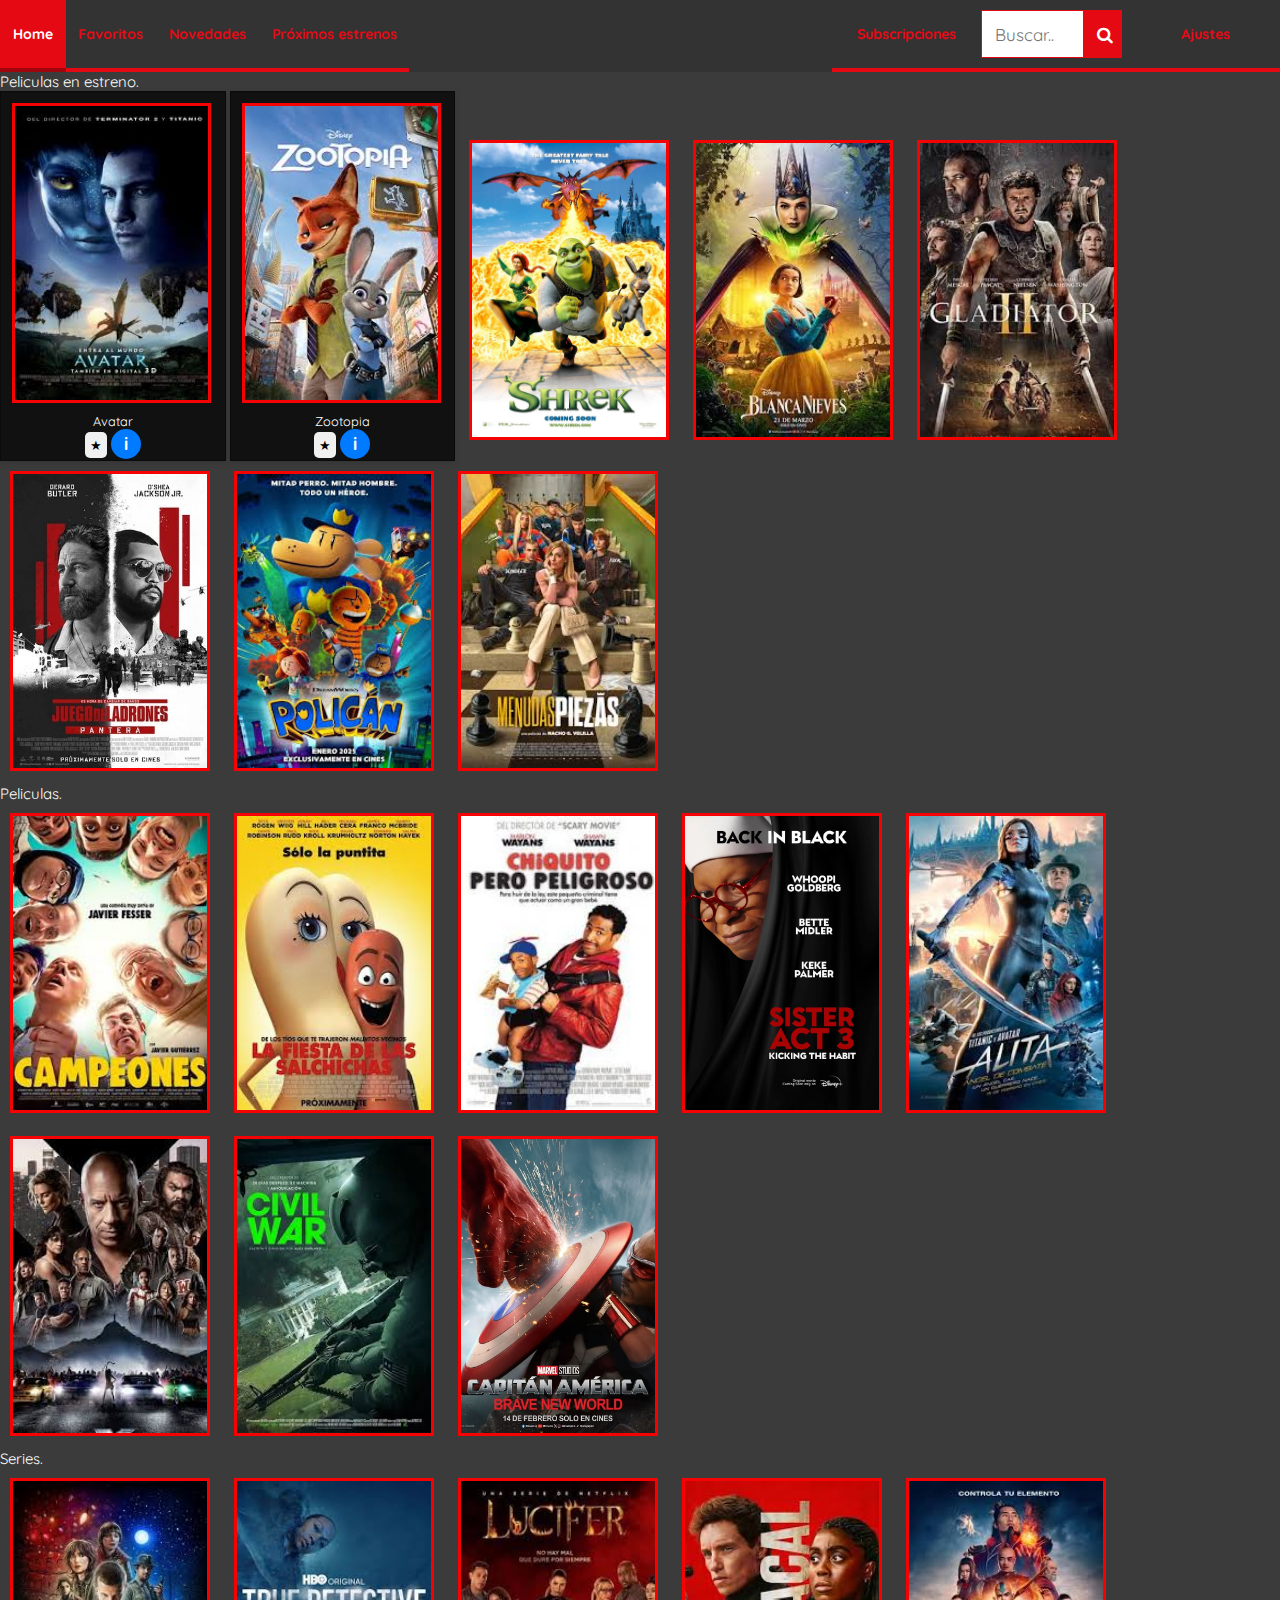
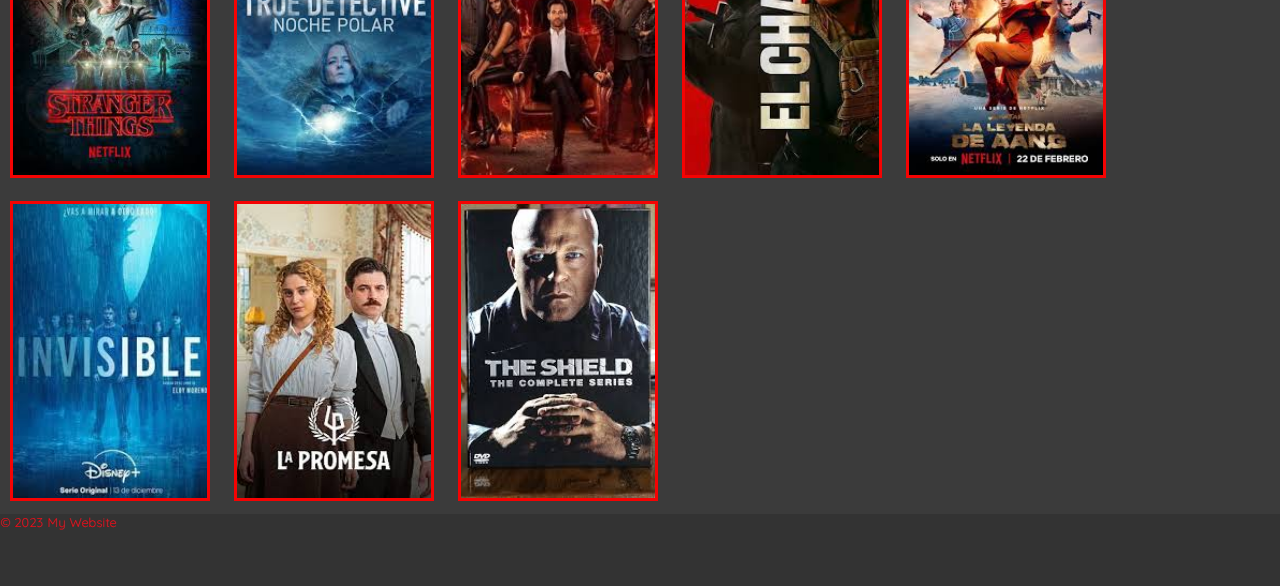
==== commit 417741aa: "I5C2" ====
--- a/index.html
+++ b/index.html
@@ -15,6 +15,10 @@
     <link rel="preconnect" href="https://fonts.gstatic.com" crossorigin>
     <link href="https://fonts.googleapis.com/css2?family=Quicksand:wght@300..700&display=swap" rel="stylesheet">
     <link rel="stylesheet" href="https://cdn.jsdelivr.net/npm/bootstrap-icons@1.11.3/font/bootstrap-icons.min.css">
+    <!-- Iconos para gente normal -->
+    <link rel="icon" type="image/x-icon" href="https://assets.nflxext.com/us/ffe/siteui/common/icons/nficon2023.ico">
+    <!-- Iconos para Apple -->
+    <meta name="apple-touch-icon" href="https://assets.nflxext.com/us/ffe/siteui/common/icons/nficon2023.ico">
 </head>
 
 <!-- Cuerpo con contenido -->
@@ -53,7 +57,6 @@
         </nav>
 
         <main class="main-content">
-            <h1>- La imagen - El título - La duración y el año - La puntuación (con iconos de 0 a 5)</h1>
             <h3>Peliculas en estreno.</h3>
             <div class="fotos">
 
--- a/css/estructura.css
+++ b/css/estructura.css
@@ -14,7 +14,8 @@
 body {
     font-family: Arial, sans-serif;
     background-color: var(--colorFondo);
-    color: #ffffff;
+    color: var(--colorBlanco);
+    height: 100%;
 }
 
 
@@ -46,9 +47,10 @@
 #barra2 ul {
     display: flex;
     list-style-type: none;
-}
-
-#cuerpo {
+    background-color: var(--colorInterface);
+}
+
+.main-content {
     grid-area: cuerpo;
     background-color: var(--colorFondo);
 }
@@ -116,9 +118,13 @@
     }
 }
 
-#barra2 ul li.buscador:hover {
+#barra2 ul li.botonBuscador:hover {
     background-color: var(--colorInterface);
     border-bottom: var(--colorRojo) 0.5vh solid;
+}
+
+main {
+    width: 100%;
 }
 
 .footer {
@@ -228,12 +234,24 @@
 
 /*GRANDES*/
 
-.example input[type=text] {
-    width: 8vw;
-}
-
-form.example button {
-    width: 3vw;
+@media (min-width: 975px) {
+    .grid-layout {
+        font-size: 1vw;
+        display: grid;
+        grid-template-columns: 65% auto;
+        grid-template-rows: 8% auto 8%;
+        grid-template-areas: 'barra1 barra2' 'cuerpo cuerpo' 'footer footer';
+        width: 100%;
+        height: 100vh;
+        margin: 0 auto;
+        background-color: var(--colorFondo);
+    }
+    .example input[type=text] {
+        width: 8vw;
+    }
+    form.example button {
+        width: 3vw;
+    }
 }
 
 
@@ -244,6 +262,9 @@
         grid-template-columns: auto;
         grid-template-rows: 7% 7% 80% auto;
         grid-template-areas: 'barra1' 'barra2' 'cuerpo' 'footer';
+        width: 100%;
+        height: 100vh;
+        margin: 0 auto;
     }
     #barra1 {
         grid-area: barra1;
--- a/css/estiloImagenes.css
+++ b/css/estiloImagenes.css
@@ -11,10 +11,9 @@
 }
 
 .producto {
-    width: 225px;
     /* Ajusta según tu necesidad */
     text-align: center;
-    border: 1px solid #06b14d;
+    border: 1px solid #0a0a0a;
     padding: 1px;
     box-shadow: 1px 2px 5px rgba(0, 0, 0, 0.1);
     background-color: #111111;
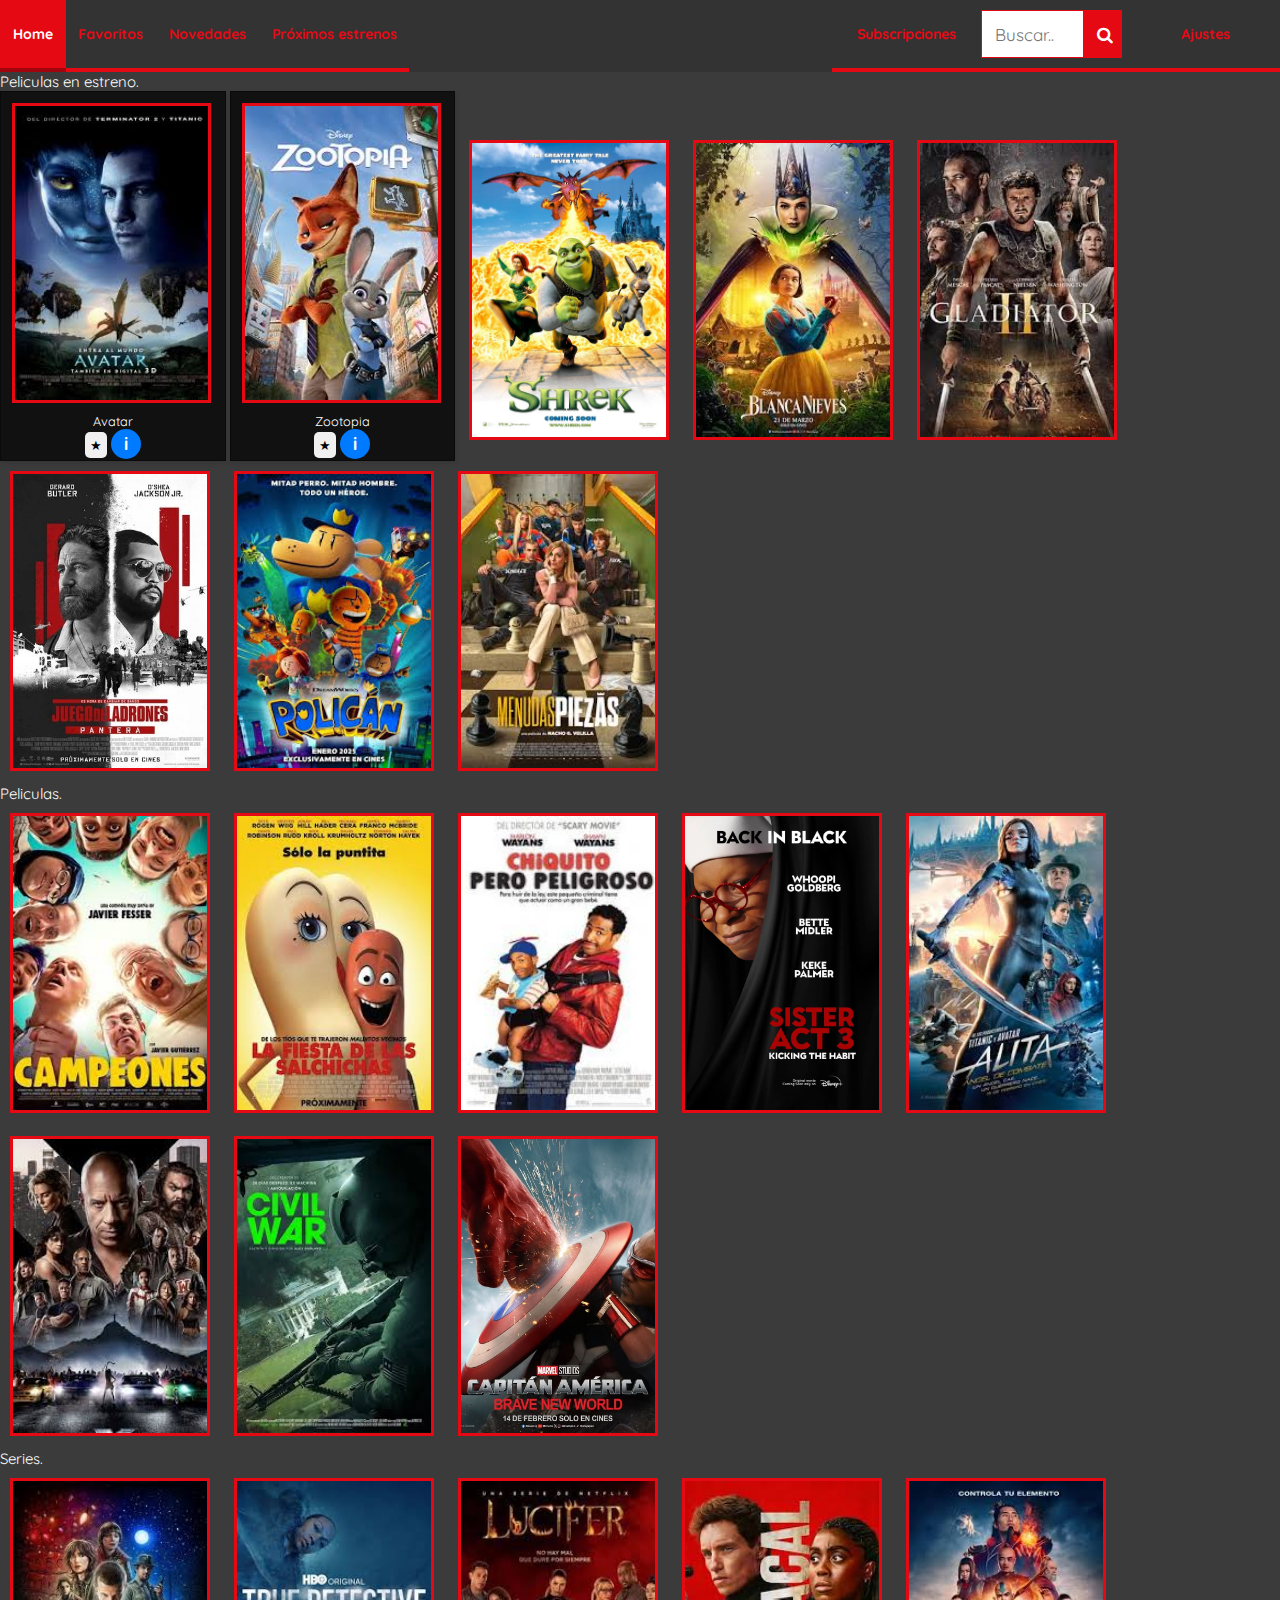
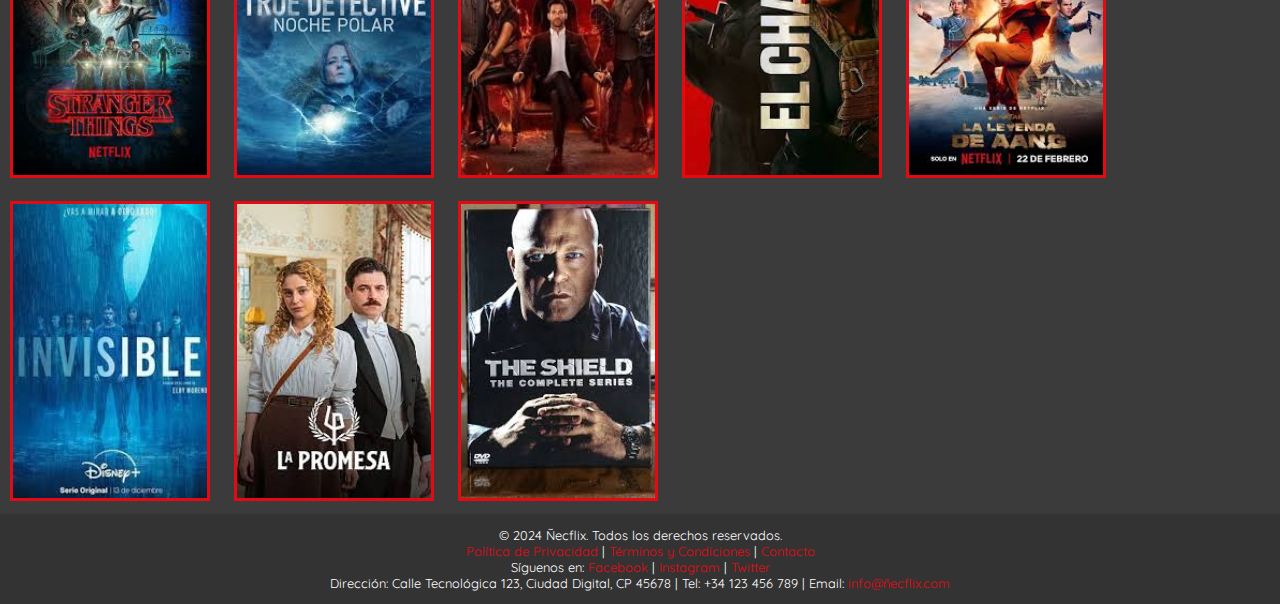
==== commit c638e054: "I6:C1: Terminado footer." ====
--- a/index.html
+++ b/index.html
@@ -112,10 +112,23 @@
 
         </main>
 
-
-
         <footer id="footer">
-            <p>&copy; 2023 My Website</p>
+            <p>
+                &copy; 2024 Ñecflix. Todos los derechos reservados.
+            </p>
+            <p>
+                <a href="#">Política de Privacidad</a> | <a href="#">Términos y
+                Condiciones</a> | <a href="#">Contacto</a>
+            </p>
+            <p>
+                Síguenos en:
+                <a href="#" target="_blank">Facebook</a> |
+                <a href="#" target="_blank">Instagram</a> |
+                <a href="#" target="_blank">Twitter</a>
+            </p>
+            <p>
+                Dirección: Calle Tecnológica 123, Ciudad Digital, CP 45678 | Tel: +34 123 456 789 | Email: <a href="#">info@ñecflix.com</a>
+            </p>
         </footer>
     </div>
 
--- a/css/estructura.css
+++ b/css/estructura.css
@@ -24,7 +24,7 @@
 .grid-layout {
     display: grid;
     grid-template-columns: 65% auto;
-    grid-template-rows: 8% auto 8%;
+    grid-template-rows: 8% 60% auto;
     grid-template-areas: 'barra1 barra2' 'cuerpo cuerpo' 'footer footer';
     width: 100%;
     height: 100vh;
@@ -127,12 +127,28 @@
     width: 100%;
 }
 
-.footer {
+
+/* ---Foother--------------------------------------------------------------------------------------------------------------------------*/
+
+#footer {
     grid-area: footer;
     background-color: var(--colorInterface);
+    color: var(--colorBlanco);
+    text-align: center;
+    padding: auto;
+    padding-top: 1%;
+    padding-bottom: 6%;
+}
+
+footer a {
+    display: inline-block;
+    text-decoration: none;
     color: var(--colorRojo);
-    text-align: center;
-    padding: 10px;
+}
+
+footer a:hover {
+    transform: scale(1.05); /* Efecto de hacer mas grandote el texto */
+    text-shadow: 2px 2px 5px var(--colorRojoRespaldo);
 }
 
 
@@ -260,7 +276,7 @@
 @media (max-width: 975px) {
     .grid-layout {
         grid-template-columns: auto;
-        grid-template-rows: 7% 7% 80% auto;
+        grid-template-rows: 7% 7% auto auto;
         grid-template-areas: 'barra1' 'barra2' 'cuerpo' 'footer';
         width: 100%;
         height: 100vh;
@@ -294,7 +310,7 @@
 @media (max-width: 768px) {
     .grid-layout {
         grid-template-columns: 20% auto;
-        grid-template-rows: 10% 80% auto;
+        grid-template-rows: 10% auto auto;
         grid-template-areas: 'barra1 barra1' 'barra2 cuerpo' 'barra2 footer';
     }
     #barra1,
--- a/css/estiloImagenes.css
+++ b/css/estiloImagenes.css
@@ -5,7 +5,7 @@
     height: 300px;
     object-fit: cover;
     margin: 10px;
-    border: 3px solid rgb(245, 3, 3);
+    border: 3px solid var(--colorRojo);
     text-align: center;
     line-height: 10px;
 }
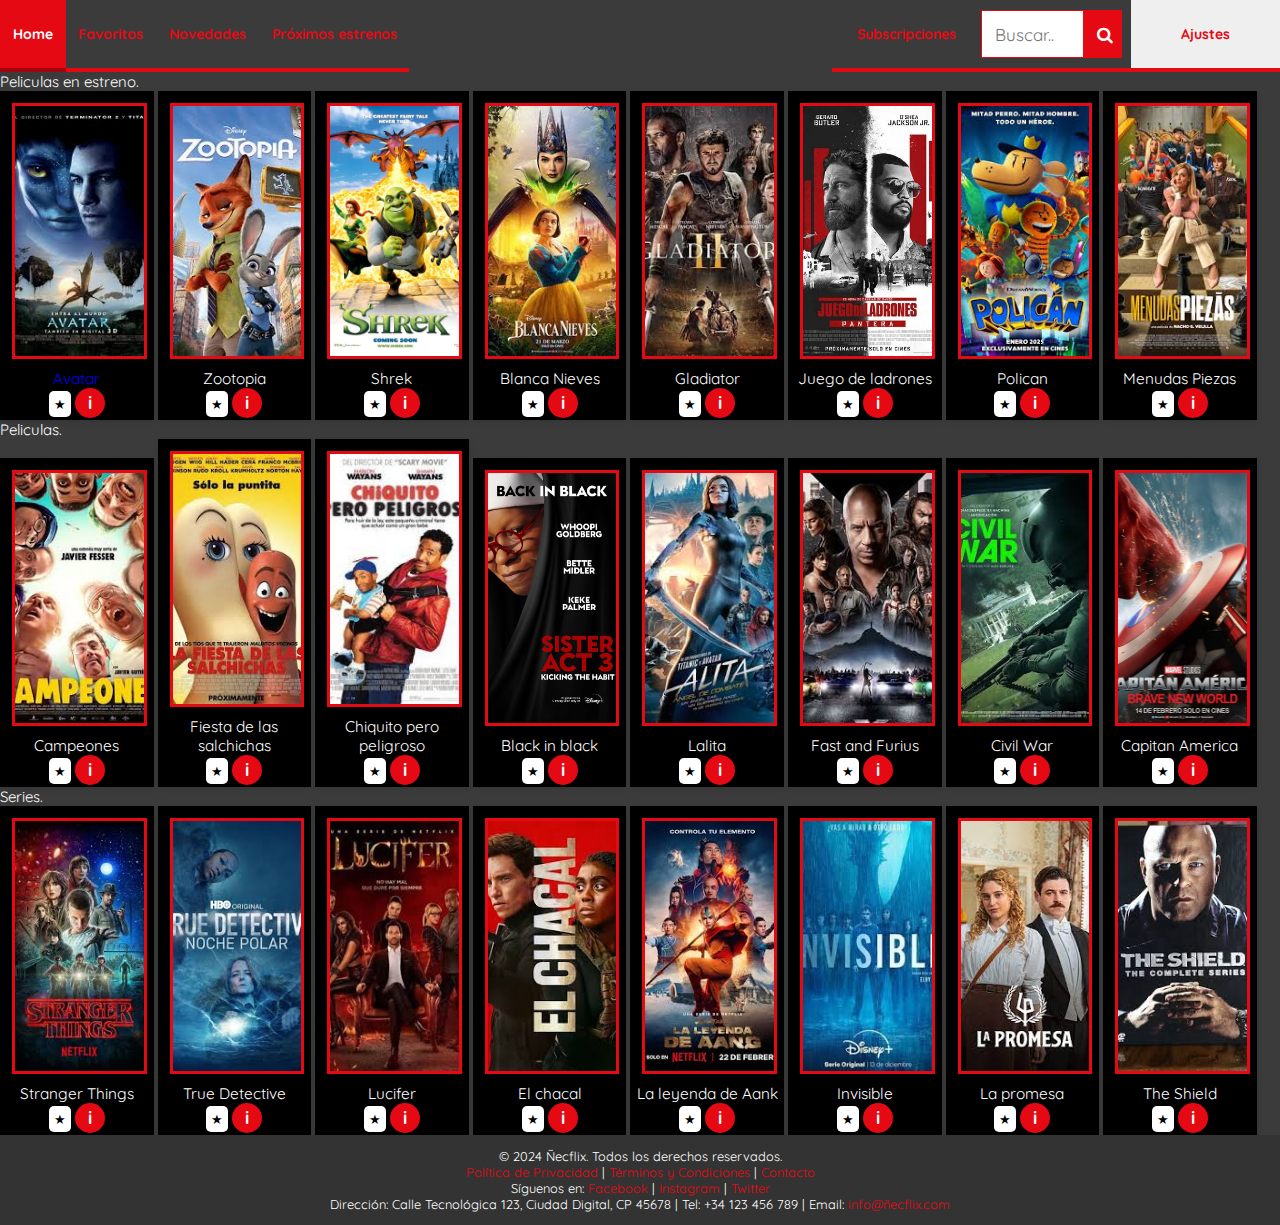
==== commit ccb3ced7: "Terminado." ====
--- a/index.html
+++ b/index.html
@@ -10,6 +10,7 @@
     <link rel="stylesheet" href="css/estructura.css" rel="stylesheet" type="text/css">
     <link rel="stylesheet" href="css/variables.css" rel="stylesheet" type="text/css">
     <link rel="stylesheet" href="css/estiloImagenes.css" rel="stylesheet" type="text/css">
+    <link rel="stylesheet" href="css/animacionesImagenes.css" rel="stylesheet" type="text/css">
     <link rel="stylesheet" href="https://cdnjs.cloudflare.com/ajax/libs/font-awesome/4.7.0/css/font-awesome.min.css">
     <link rel="preconnect" href="https://fonts.googleapis.com">
     <link rel="preconnect" href="https://fonts.gstatic.com" crossorigin>
@@ -57,19 +58,19 @@
         </nav>
 
         <main class="main-content">
-            <h3>Peliculas en estreno.</h3>
+            <h3 class="tituloSeccion">Peliculas en estreno.</h3>
             <div class="fotos">
-
-                <div class="producto">
-                    <img class="foto" src="./imgs/avatar.jpg">
-
-                    <div class="info">
-                        <h4>Avatar</h4>
-                        <button class="estrella">★</button>
-                        <div class="info-circle">i</div>
-
-                    </div>
-                </div>
+                <a href="./comentario.html">
+                    <div class="producto">
+                        <img src="./imgs/avatar.jpg" class="foto" >
+                        <div class="info">
+                            <h4>Avatar</h4>
+                            <button class="estrella">★</button>
+                            <div class="info-circle">i</div>
+
+                        </div>
+                    </div>
+                </a>
                 <div class="producto">
                     <img class="foto" src="./imgs/Zootropolis.jpg">
                     <div class="info">
@@ -78,35 +79,188 @@
                         <div class="info-circle">i</div>
                     </div>
                 </div>
-                <img class="foto" src="./imgs/Shrek.jpg">
-                <img class="foto" src="./imgs/Disney.jpg">
-                <img class="foto" src="./imgs/Gladiator.jpg">
-                <img class="foto" src="./imgs/Ladrones.jpg">
-                <img class="foto" src="./imgs/Polican.jpg">
-                <img class="foto" src="./imgs/Piezas.jpg">
-
-
-                <h3>Peliculas.</h3>
-
-                <img class="foto" src="./imgs/campeones.jpg">
-                <img class="foto" src="./imgs/Salchicha.jpg">
-                <img class="foto" src="./imgs/Chiquito.jpg">
-                <img class="foto" src="./imgs/Back.webp">
-                <img class="foto" src="./imgs/Alita.jpg">
-                <img class="foto" src="./imgs/Fast an furius.jpg">
-                <img class="foto" src="./imgs/War.jpg">
-                <img class="foto" src="./imgs/America.avif">
-
-                <h3>Series.</h3>
-
-                <img class="foto" src="./imgs/Stranger.jpg">
-                <img class="foto" src="./imgs/Detective.jpg">
-                <img class="foto" src="./imgs/Lucifer.jpg">
-                <img class="foto" src="./imgs/Chacal.jpg">
-                <img class="foto" src="./imgs/Hank.jpg">
-                <img class="foto" src="./imgs/Invisible.jpg">
-                <img class="foto" src="./imgs/Promesa.jpg">
-                <img class="foto" src="./imgs/Escudo.jpg">
+                <div class="producto">
+                    <img class="foto" src="./imgs/Shrek.jpg">
+                    <div class="info">
+                        <h4>Shrek</h4>
+                        <button class="estrella">★</button>
+                        <div class="info-circle">i</div>
+                    </div>
+                </div>
+                <div class="producto">
+                    <img class="foto" src="./imgs/Disney.jpg">
+                    <div class="info">
+                        <h4>Blanca Nieves</h4>
+                        <button class="estrella">★</button>
+                        <div class="info-circle">i</div>
+                    </div>
+                </div>
+                <div class="producto">
+                    <img class="foto" src="./imgs/Gladiator.jpg">
+                    <div class="info">
+                        <h4>Gladiator</h4>
+                        <button class="estrella">★</button>
+                        <div class="info-circle">i</div>
+                    </div>
+                </div>
+                <div class="producto">
+                    <img class="foto" src="./imgs/Ladrones.jpg">
+                    <div class="info">
+                        <h4>Juego de ladrones</h4>
+                        <button class="estrella">★</button>
+                        <div class="info-circle">i</div>
+                    </div>
+                </div>
+                <div class="producto">
+                    <img class="foto" src="./imgs/Polican.jpg">
+                    <div class="info">
+                        <h4>Polican</h4>
+                        <button class="estrella">★</button>
+                        <div class="info-circle">i</div>
+                    </div>
+                </div>
+                <div class="producto">
+                    <img class="foto" src="./imgs/Piezas.jpg">
+                    <div class="info">
+                        <h4>Menudas Piezas</h4>
+                        <button class="estrella">★</button>
+                        <div class="info-circle">i</div>
+                    </div>
+                </div>
+
+                <h3 class="tituloSeccion">Peliculas.</h3>
+
+                <div class="producto">
+                    <img class="foto" src="./imgs/campeones.jpg">
+                    <div class="info">
+                        <h4>Campeones</h4>
+                        <button class="estrella">★</button>
+                        <div class="info-circle">i</div>
+                    </div>
+                </div>
+                <div class="producto">
+                    <img class="foto" src="./imgs/Salchicha.jpg">
+                    <div class="info">
+                        <h4>Fiesta de las salchichas</h4>
+                        <button class="estrella">★</button>
+                        <div class="info-circle">i</div>
+                    </div>
+                </div>
+                <div class="producto">
+                    <img class="foto" src="./imgs/Chiquito.jpg">
+                    <div class="info">
+                        <h4>Chiquito pero peligroso</h4>
+                        <button class="estrella">★</button>
+                        <div class="info-circle">i</div>
+                    </div>
+                </div>
+                <div class="producto">
+                    <img class="foto" src="./imgs/Back.webp">
+                    <div class="info">
+                        <h4>Black in black</h4>
+                        <button class="estrella">★</button>
+                        <div class="info-circle">i</div>
+                    </div>
+                </div>
+                <div class="producto">
+                    <img class="foto" src="./imgs/Alita.jpg">
+                    <div class="info">
+                        <h4>Lalita</h4>
+                        <button class="estrella">★</button>
+                        <div class="info-circle">i</div>
+                    </div>
+                </div>
+                <div class="producto">
+                    <img class="foto" src="./imgs/Fast an furius.jpg">
+                    <div class="info">
+                        <h4>Fast and Furius</h4>
+                        <button class="estrella">★</button>
+                        <div class="info-circle">i</div>
+                    </div>
+                </div>
+                <div class="producto">
+                    <img class="foto" src="./imgs/War.jpg">
+                    <div class="info">
+                        <h4>Civil War</h4>
+                        <button class="estrella">★</button>
+                        <div class="info-circle">i</div>
+                    </div>
+                </div>
+                <div class="producto">
+                    <img class="foto" src="./imgs/America.avif">
+                    <div class="info">
+                        <h4>Capitan America</h4>
+                        <button class="estrella">★</button>
+                        <div class="info-circle">i</div>
+                    </div>
+                </div>
+
+                <h3 class="tituloSeccion">Series.</h3>
+
+                <div class="producto">
+                    <img class="foto" src="./imgs/Stranger.jpg">
+                    <div class="info">
+                        <h4>Stranger Things</h4>
+                        <button class="estrella">★</button>
+                        <div class="info-circle">i</div>
+                    </div>
+                </div>
+                <div class="producto">
+                    <img class="foto" src="./imgs/Detective.jpg">
+                    <div class="info">
+                        <h4>True Detective</h4>
+                        <button class="estrella">★</button>
+                        <div class="info-circle">i</div>
+                    </div>
+                </div>
+                <div class="producto">
+                    <img class="foto" src="./imgs/Lucifer.jpg">
+                    <div class="info">
+                        <h4>Lucifer</h4>
+                        <button class="estrella">★</button>
+                        <div class="info-circle">i</div>
+                    </div>
+                </div>
+                <div class="producto">
+                    <img class="foto" src="./imgs/Chacal.jpg">
+                    <div class="info">
+                        <h4>El chacal</h4>
+                        <button class="estrella">★</button>
+                        <div class="info-circle">i</div>
+                    </div>
+                </div>
+                <div class="producto">
+                    <img class="foto" src="./imgs/Hank.jpg">
+                    <div class="info">
+                        <h4>La leyenda de Aank</h4>
+                        <button class="estrella">★</button>
+                        <div class="info-circle">i</div>
+                    </div>
+                </div>
+                <div class="producto">
+                    <img class="foto" src="./imgs/Invisible.jpg">
+                    <div class="info">
+                        <h4>Invisible</h4>
+                        <button class="estrella">★</button>
+                        <div class="info-circle">i</div>
+                    </div>
+                </div>
+                <div class="producto">
+                    <img class="foto" src="./imgs/Promesa.jpg">
+                    <div class="info">
+                        <h4>La promesa</h4>
+                        <button class="estrella">★</button>
+                        <div class="info-circle">i</div>
+                    </div>
+                </div>
+                <div class="producto">
+                    <img class="foto" src="./imgs/Escudo.jpg">
+                    <div class="info">
+                        <h4>The Shield</h4>
+                        <button class="estrella">★</button>
+                        <div class="info-circle">i</div>
+                    </div>
+                </div>
 
             </div>
 
@@ -118,7 +272,7 @@
             </p>
             <p>
                 <a href="#">Política de Privacidad</a> | <a href="#">Términos y
-                Condiciones</a> | <a href="#">Contacto</a>
+                    Condiciones</a> | <a href="#">Contacto</a>
             </p>
             <p>
                 Síguenos en:
@@ -127,7 +281,8 @@
                 <a href="#" target="_blank">Twitter</a>
             </p>
             <p>
-                Dirección: Calle Tecnológica 123, Ciudad Digital, CP 45678 | Tel: +34 123 456 789 | Email: <a href="#">info@ñecflix.com</a>
+                Dirección: Calle Tecnológica 123, Ciudad Digital, CP 45678 | Tel: +34 123 456 789 | Email: <a
+                    href="#">info@ñecflix.com</a>
             </p>
         </footer>
     </div>
--- a/css/estructura.css
+++ b/css/estructura.css
@@ -13,11 +13,29 @@
 
 body {
     font-family: Arial, sans-serif;
-    background-color: var(--colorFondo);
     color: var(--colorBlanco);
     height: 100%;
 }
 
+/*---Animacion--------------------------------------------------------------------------------------------------------------------*/
+
+@keyframes colorFondoCambia {
+    0% {
+        background-color: var(--colorInterface); /* Normal */
+    }
+    25% {
+        background-color: var(--colorRojoAnimacion); /* Oscuro */
+    }
+    50% {
+        background-color: var(--colorInterface); /* Normal */
+    }
+    75% {
+        background-color: var(--colorRojoAnimacion); /* Oscuro */
+    }
+    100% {
+        background-color: var(--colorInterface); /* Regresa al normal */
+    }
+}
 
 /* Disposicion del la pagina */
 
@@ -35,7 +53,6 @@
 #barra1 {
     grid-area: barra1;
     width: 100%;
-    background-color: var(--colorInterface);
 }
 
 #barra2 {
@@ -47,12 +64,11 @@
 #barra2 ul {
     display: flex;
     list-style-type: none;
-    background-color: var(--colorInterface);
+    animation: colorFondoCambia 10s infinite alternate;
 }
 
 .main-content {
     grid-area: cuerpo;
-    background-color: var(--colorFondo);
 }
 
 #footer {
@@ -78,7 +94,6 @@
     align-content: center;
     width: 100%;
     height: 100%;
-    background-color: var(--colorInterface);
     border-bottom: var(--colorRojo) 0.5vh solid;
 }
 
@@ -95,7 +110,6 @@
     height: 100%;
     padding-left: 1em;
     padding-right: 1em;
-    background-color: var(--colorInterface);
     border-bottom: var(--colorRojo) 0.5vh solid;
 }
 
@@ -110,7 +124,7 @@
 }
 
 #barra1 ul li:hover,
-#barra2 ul li:hover {
+#barra2 ul li:hover:not(.botonBuscador)  {
     background-color: var(--colorRojo);
     border-bottom: var(--colorRojoRespaldo) 0.5vh solid;
     a {
@@ -118,13 +132,9 @@
     }
 }
 
-#barra2 ul li.botonBuscador:hover {
-    background-color: var(--colorInterface);
-    border-bottom: var(--colorRojo) 0.5vh solid;
-}
-
 main {
     width: 100%;
+    background-color: var(--colorFondo);
 }
 
 
@@ -157,7 +167,6 @@
 .dropbtn {
     width: 100%;
     height: 100%;
-    background-color: var(--colorInterface);
     font-size: 1.1em;
     font-weight: bolder;
     color: var(--colorRojo);
@@ -165,6 +174,14 @@
     cursor: pointer;
 }
 
+.dropbtn{
+    animation: colorFondoCambia 10s infinite alternate;
+}
+
+.dropbtn:hover{
+    background-color: var(--colorRojo);
+    color: var(--colorBlanco);
+}
 
 /* The container <div> - needed to position the dropdown content */
 
@@ -186,10 +203,6 @@
     z-index: 1;
 }
 
-.dropdown:hover .dropbtn {
-    background-color: var(--colorRojo);
-    color: var(--colorBlanco);
-}
 
 .dropdown-content a {
     padding-top: 1em;
@@ -380,4 +393,8 @@
     form.example button {
         font-size: 3vw;
     }
+
+    .info {
+        font-size: 1vw;
+    }
 }--- a/css/variables.css
+++ b/css/variables.css
@@ -2,7 +2,10 @@
     --colorInterface: #333;
     --colorInterfaceRespaldo: #4e4e4e;
     --colorFondo: #3b3b3b;
+    --colorFonfoRespaldo: #2b2b2b;
     --colorRojo: #E50914;
     --colorRojoRespaldo: #a1050d;
+    --colorRojoAnimacion: #5a5858;
     --colorBlanco: #ffffff;
+    --colorNegro: #000000;
 }--- a/css/estiloImagenes.css
+++ b/css/estiloImagenes.css
@@ -1,4 +1,8 @@
 /*Jose Antonio*/
+
+*{
+    text-decoration: none;
+}
 
 .foto {
     width: 200px;
@@ -11,17 +15,28 @@
 }
 
 .producto {
+    align-items: center;
+    text-align: center;
+    width: 12vw;
+    height: 100%;
     /* Ajusta según tu necesidad */
     text-align: center;
-    border: 1px solid #0a0a0a;
+    border: 1px solid var(--colorNegro);
     padding: 1px;
     box-shadow: 1px 2px 5px rgba(0, 0, 0, 0.1);
-    background-color: #111111;
+    background-color: var(--colorNegro);
     display: inline-block;
 }
 
+.producto:hover {
+    background-color: #1a1a1a;
+    img {
+        filter: brightness(1.2);
+    }
+}
 .producto img {
     width: 90%;
+    height: 20vw;
     display: flex;
 }
 
@@ -29,11 +44,12 @@
     margin-top: 5px;
     align-items: center;
     text-align: center;
+    font-size: 1.2em;
 }
 
 .like-btn,
 .estrella {
-    background: #f0f0f0;
+    background: var(--colorBlanco);
     border: none;
     padding: 5px 5px;
     margin: 1Spx;
@@ -42,24 +58,23 @@
 }
 
 s .like-btn:hover {
-    background: #4CAF50;
-    color: white;
+    color: var(colorBlanco);
 }
 
 .estrella:hover {
     background: #f8fc0f;
-    color: rgb(10, 10, 10);
+    color: var(--colorRojo);
 }
 
 .h4 {
-    background-color: #f0f0f0;
+    background-color: var(--colorBlanco);
 }
 
 .info-circle {
     width: 30px;
     height: 30px;
-    background-color: #007bff;
-    color: white;
+    background-color: var(--colorRojo);
+    color: var(--colorBlanco);
     font-size: 18px;
     font-weight: bold;
     text-align: center;
@@ -71,5 +86,5 @@
 }
 
 .info-circle:hover {
-    background-color: #0056b3;
+    background-color: var(--colorRojoRespaldo);
 }--- a/css/animacionesImagenes.css
+++ b/css/animacionesImagenes.css
@@ -0,0 +1,29 @@
+/*---Estilo img1------------------------------------------*/
+
+.producto:nth-child(1n) {
+    transition: transform 0.4s ease-in-out;
+}
+
+.producto:nth-child(1n):hover {
+    transform: scale(1.1);
+}
+
+/*---Estilo img2------------------------------------------*/
+
+.producto:nth-child(2n) {
+    transition: transform 0.4s ease-in-out;
+}
+
+.producto:nth-child(2n):hover {
+    transform: rotate(10deg);
+}
+
+/*---Estilo img3------------------------------------------*/
+
+.producto:nth-child(3n) {
+    transition: transform 0.4s ease-in-out;
+}
+
+.producto:nth-child(3n):hover {
+    transform: rotate(-10deg);
+}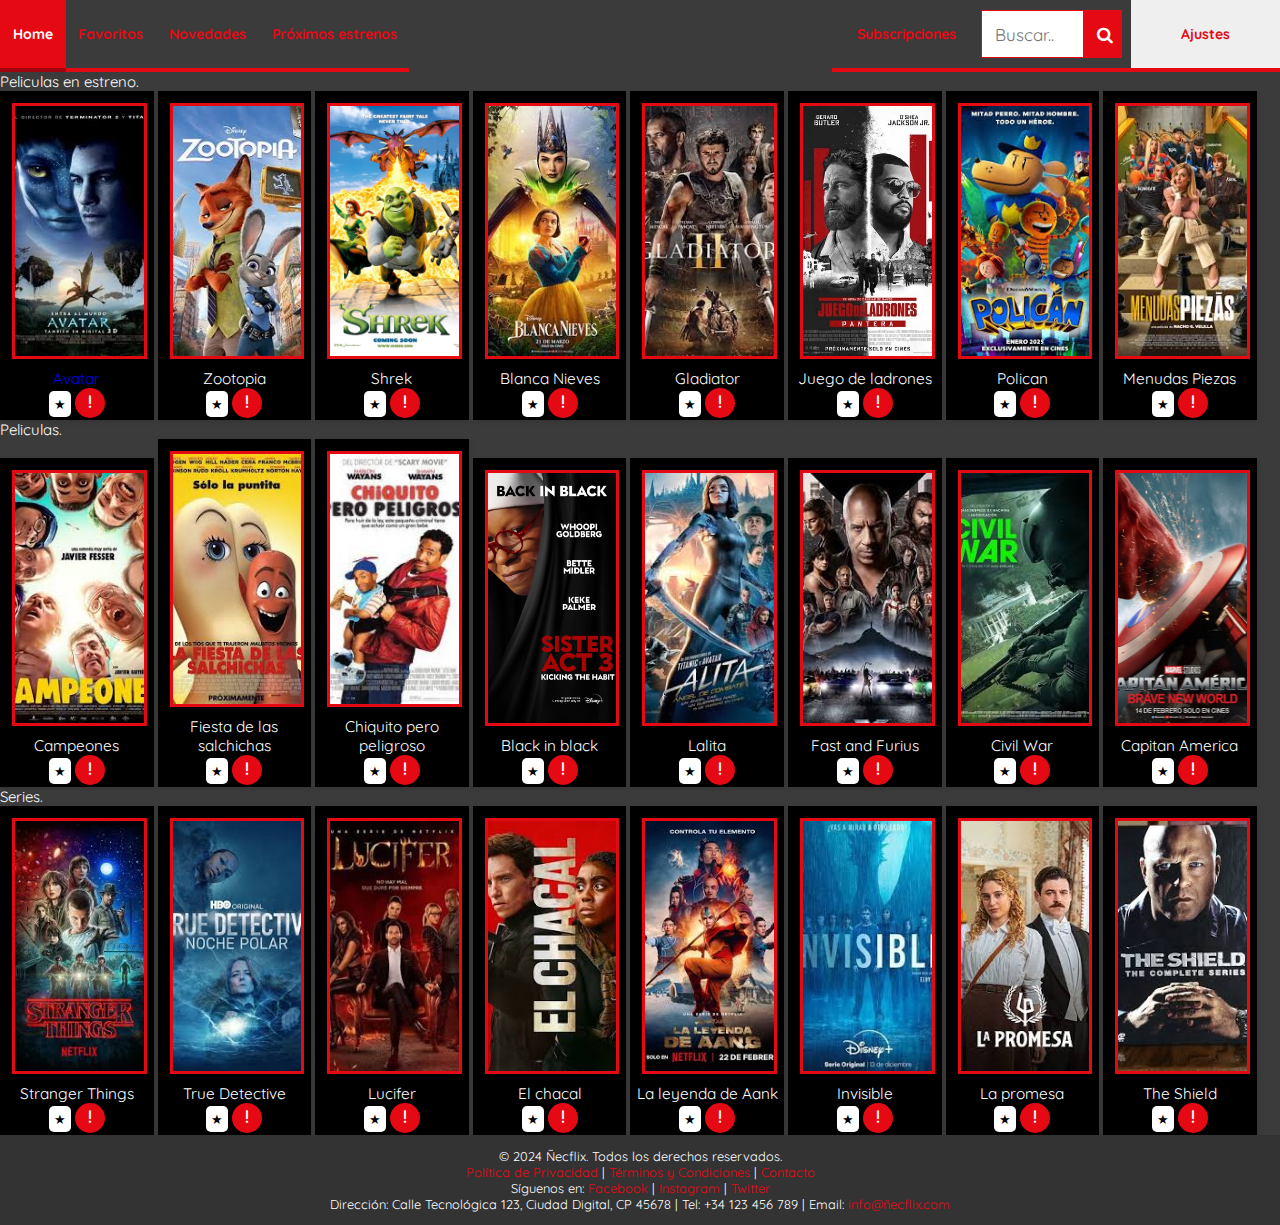
==== commit 285104d7: "Terminado definitivo." ====
--- a/index.html
+++ b/index.html
@@ -47,7 +47,7 @@
                     <div class="dropdown">
                         <button class="dropbtn">Ajustes</button>
                         <div class="dropdown-content">
-                            <a href="./perfil.html">Perfil</a>
+                            <a href="./configuracion.html">Perfil</a>
                             <a href="#">Cerrar Sesión</a>
                             <a href="#">Config.</a>
                         </div>
@@ -60,13 +60,15 @@
         <main class="main-content">
             <h3 class="tituloSeccion">Peliculas en estreno.</h3>
             <div class="fotos">
-                <a href="./comentario.html">
+                <a href="./detalle.html">
                     <div class="producto">
-                        <img src="./imgs/avatar.jpg" class="foto" >
+                        <img src="./imgs/avatar.jpg" class="foto">
                         <div class="info">
                             <h4>Avatar</h4>
                             <button class="estrella">★</button>
-                            <div class="info-circle">i</div>
+                            <div class="info-circle">
+                                <i class="bi bi-exclamation-lg"></i>
+                            </div>
 
                         </div>
                     </div>
@@ -76,7 +78,9 @@
                     <div class="info">
                         <h4>Zootopia</h4>
                         <button class="estrella">★</button>
-                        <div class="info-circle">i</div>
+                        <div class="info-circle">
+                            <i class="bi bi-exclamation-lg"></i>
+                        </div>
                     </div>
                 </div>
                 <div class="producto">
@@ -84,7 +88,9 @@
                     <div class="info">
                         <h4>Shrek</h4>
                         <button class="estrella">★</button>
-                        <div class="info-circle">i</div>
+                        <div class="info-circle">
+                            <i class="bi bi-exclamation-lg"></i>
+                        </div>
                     </div>
                 </div>
                 <div class="producto">
@@ -92,7 +98,9 @@
                     <div class="info">
                         <h4>Blanca Nieves</h4>
                         <button class="estrella">★</button>
-                        <div class="info-circle">i</div>
+                        <div class="info-circle">
+                            <i class="bi bi-exclamation-lg"></i>
+                        </div>
                     </div>
                 </div>
                 <div class="producto">
@@ -100,7 +108,9 @@
                     <div class="info">
                         <h4>Gladiator</h4>
                         <button class="estrella">★</button>
-                        <div class="info-circle">i</div>
+                        <div class="info-circle">
+                            <i class="bi bi-exclamation-lg"></i>
+                        </div>
                     </div>
                 </div>
                 <div class="producto">
@@ -108,7 +118,9 @@
                     <div class="info">
                         <h4>Juego de ladrones</h4>
                         <button class="estrella">★</button>
-                        <div class="info-circle">i</div>
+                        <div class="info-circle">
+                            <i class="bi bi-exclamation-lg"></i>
+                        </div>
                     </div>
                 </div>
                 <div class="producto">
@@ -116,7 +128,9 @@
                     <div class="info">
                         <h4>Polican</h4>
                         <button class="estrella">★</button>
-                        <div class="info-circle">i</div>
+                        <div class="info-circle">
+                            <i class="bi bi-exclamation-lg"></i>
+                        </div>
                     </div>
                 </div>
                 <div class="producto">
@@ -124,7 +138,9 @@
                     <div class="info">
                         <h4>Menudas Piezas</h4>
                         <button class="estrella">★</button>
-                        <div class="info-circle">i</div>
+                        <div class="info-circle">
+                            <i class="bi bi-exclamation-lg"></i>
+                        </div>
                     </div>
                 </div>
 
@@ -135,7 +151,9 @@
                     <div class="info">
                         <h4>Campeones</h4>
                         <button class="estrella">★</button>
-                        <div class="info-circle">i</div>
+                        <div class="info-circle">
+                            <i class="bi bi-exclamation-lg"></i>
+                        </div>
                     </div>
                 </div>
                 <div class="producto">
@@ -143,7 +161,9 @@
                     <div class="info">
                         <h4>Fiesta de las salchichas</h4>
                         <button class="estrella">★</button>
-                        <div class="info-circle">i</div>
+                        <div class="info-circle">
+                            <i class="bi bi-exclamation-lg"></i>
+                        </div>
                     </div>
                 </div>
                 <div class="producto">
@@ -151,7 +171,9 @@
                     <div class="info">
                         <h4>Chiquito pero peligroso</h4>
                         <button class="estrella">★</button>
-                        <div class="info-circle">i</div>
+                        <div class="info-circle">
+                            <i class="bi bi-exclamation-lg"></i>
+                        </div>
                     </div>
                 </div>
                 <div class="producto">
@@ -159,7 +181,9 @@
                     <div class="info">
                         <h4>Black in black</h4>
                         <button class="estrella">★</button>
-                        <div class="info-circle">i</div>
+                        <div class="info-circle">
+                            <i class="bi bi-exclamation-lg"></i>
+                        </div>
                     </div>
                 </div>
                 <div class="producto">
@@ -167,7 +191,9 @@
                     <div class="info">
                         <h4>Lalita</h4>
                         <button class="estrella">★</button>
-                        <div class="info-circle">i</div>
+                        <div class="info-circle">
+                            <i class="bi bi-exclamation-lg"></i>
+                        </div>
                     </div>
                 </div>
                 <div class="producto">
@@ -175,7 +201,9 @@
                     <div class="info">
                         <h4>Fast and Furius</h4>
                         <button class="estrella">★</button>
-                        <div class="info-circle">i</div>
+                        <div class="info-circle">
+                            <i class="bi bi-exclamation-lg"></i>
+                        </div>
                     </div>
                 </div>
                 <div class="producto">
@@ -183,7 +211,9 @@
                     <div class="info">
                         <h4>Civil War</h4>
                         <button class="estrella">★</button>
-                        <div class="info-circle">i</div>
+                        <div class="info-circle">
+                            <i class="bi bi-exclamation-lg"></i>
+                        </div>
                     </div>
                 </div>
                 <div class="producto">
@@ -191,7 +221,9 @@
                     <div class="info">
                         <h4>Capitan America</h4>
                         <button class="estrella">★</button>
-                        <div class="info-circle">i</div>
+                        <div class="info-circle">
+                            <i class="bi bi-exclamation-lg"></i>
+                        </div>
                     </div>
                 </div>
 
@@ -202,7 +234,9 @@
                     <div class="info">
                         <h4>Stranger Things</h4>
                         <button class="estrella">★</button>
-                        <div class="info-circle">i</div>
+                        <div class="info-circle">
+                            <i class="bi bi-exclamation-lg"></i>
+                        </div>
                     </div>
                 </div>
                 <div class="producto">
@@ -210,7 +244,9 @@
                     <div class="info">
                         <h4>True Detective</h4>
                         <button class="estrella">★</button>
-                        <div class="info-circle">i</div>
+                        <div class="info-circle">
+                            <i class="bi bi-exclamation-lg"></i>
+                        </div>
                     </div>
                 </div>
                 <div class="producto">
@@ -218,7 +254,9 @@
                     <div class="info">
                         <h4>Lucifer</h4>
                         <button class="estrella">★</button>
-                        <div class="info-circle">i</div>
+                        <div class="info-circle">
+                            <i class="bi bi-exclamation-lg"></i>
+                        </div>
                     </div>
                 </div>
                 <div class="producto">
@@ -226,7 +264,9 @@
                     <div class="info">
                         <h4>El chacal</h4>
                         <button class="estrella">★</button>
-                        <div class="info-circle">i</div>
+                        <div class="info-circle">
+                            <i class="bi bi-exclamation-lg"></i>
+                        </div>
                     </div>
                 </div>
                 <div class="producto">
@@ -234,7 +274,9 @@
                     <div class="info">
                         <h4>La leyenda de Aank</h4>
                         <button class="estrella">★</button>
-                        <div class="info-circle">i</div>
+                        <div class="info-circle">
+                            <i class="bi bi-exclamation-lg"></i>
+                        </div>
                     </div>
                 </div>
                 <div class="producto">
@@ -242,7 +284,9 @@
                     <div class="info">
                         <h4>Invisible</h4>
                         <button class="estrella">★</button>
-                        <div class="info-circle">i</div>
+                        <div class="info-circle">
+                            <i class="bi bi-exclamation-lg"></i>
+                        </div>
                     </div>
                 </div>
                 <div class="producto">
@@ -250,7 +294,9 @@
                     <div class="info">
                         <h4>La promesa</h4>
                         <button class="estrella">★</button>
-                        <div class="info-circle">i</div>
+                        <div class="info-circle">
+                            <i class="bi bi-exclamation-lg"></i>
+                        </div>
                     </div>
                 </div>
                 <div class="producto">
@@ -258,7 +304,9 @@
                     <div class="info">
                         <h4>The Shield</h4>
                         <button class="estrella">★</button>
-                        <div class="info-circle">i</div>
+                        <div class="info-circle">
+                            <i class="bi bi-exclamation-lg"></i>
+                        </div>
                     </div>
                 </div>
 
